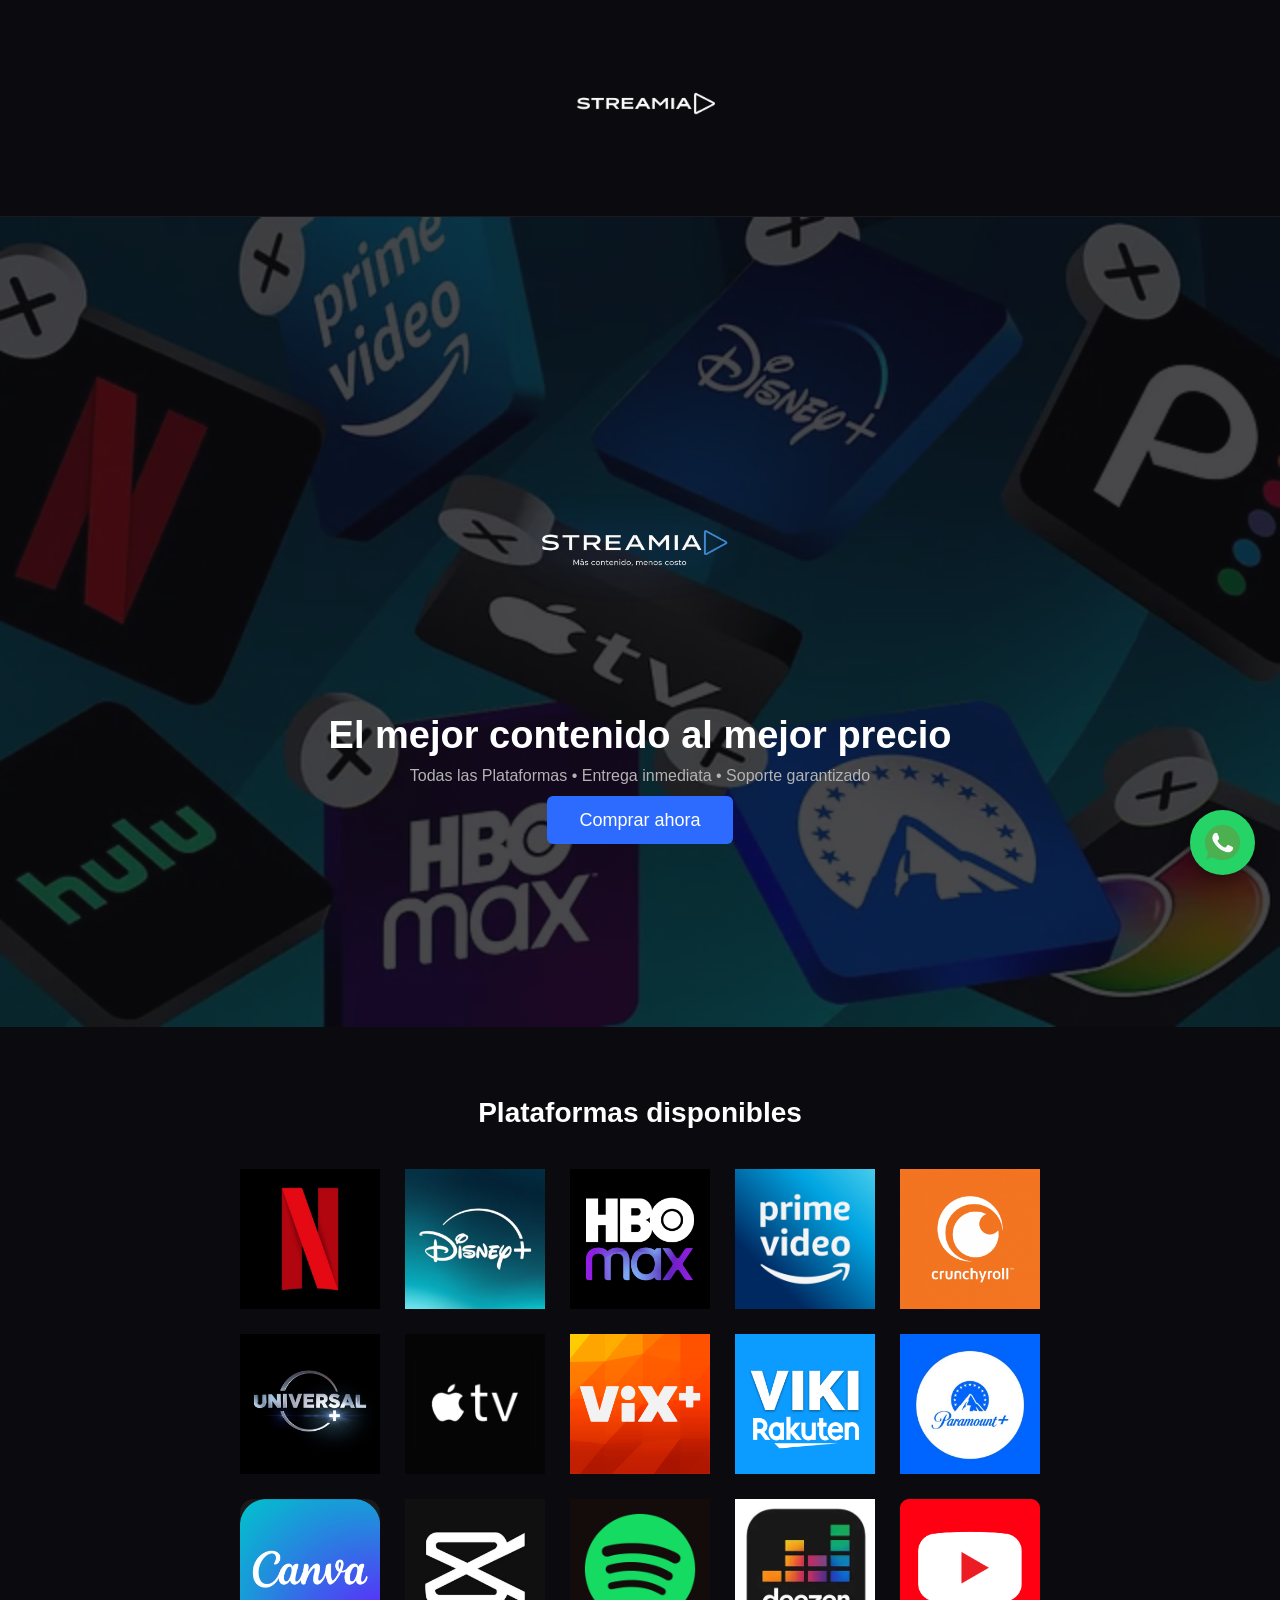
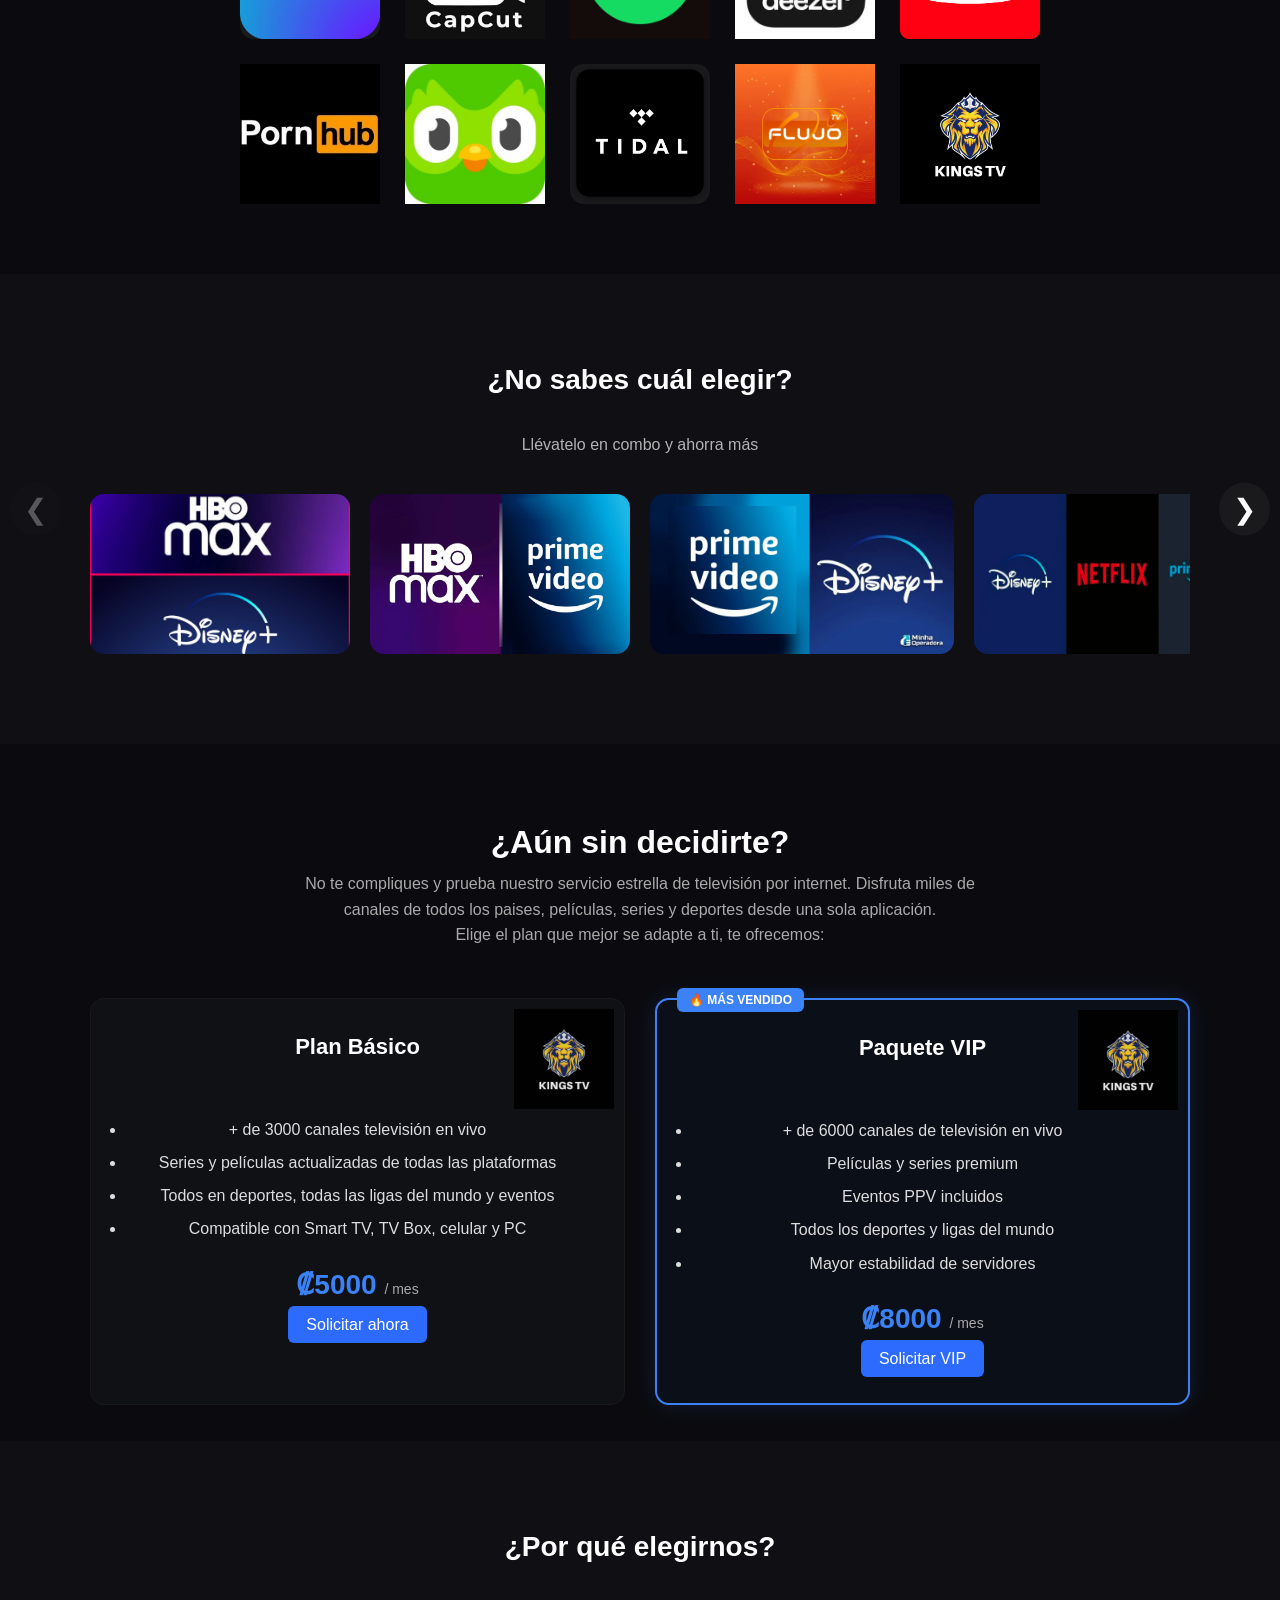
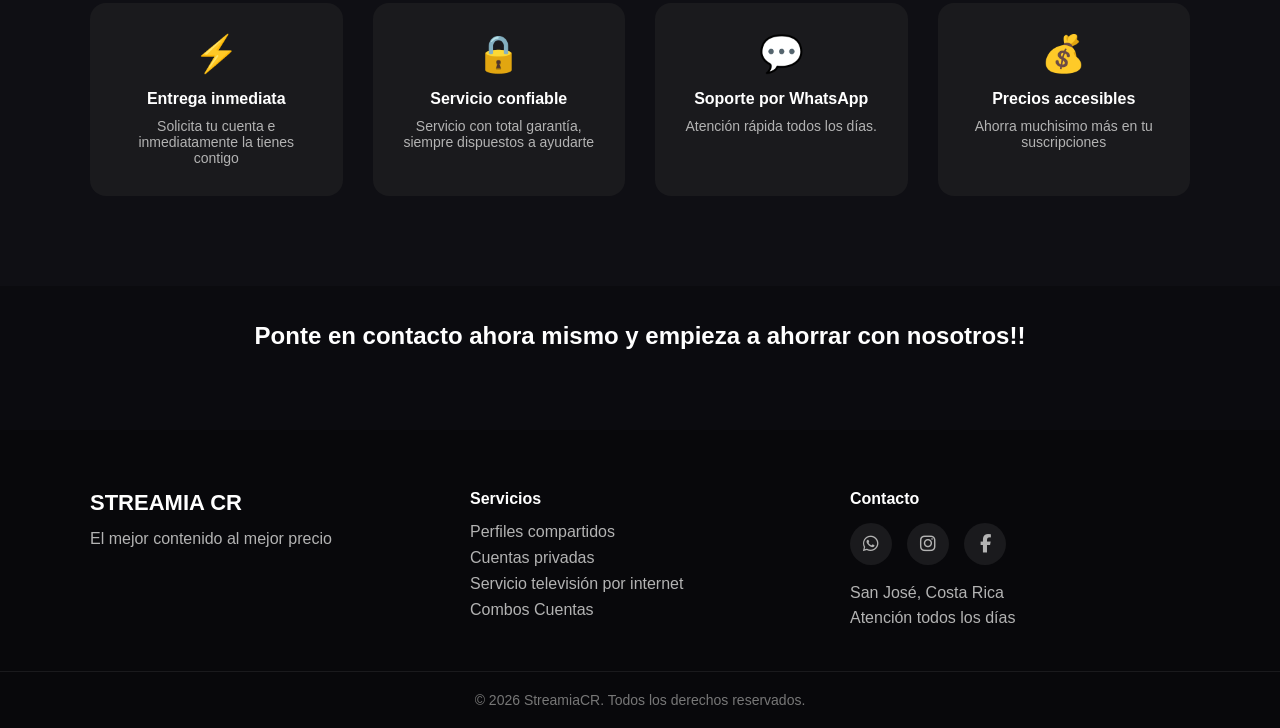
==== index.html @ 8b1e6e8c "Update index.html" ====
<!doctype html>
<html lang="es">
  <head>
    <meta charset="UTF-8" />
    <meta name="viewport" content="width=device-width, initial-scale=1.0" />
    <title>Streamiacr | Streaming Premium</title>
    
    <meta name="description" content="Compra cuentas de streaming y servicio IPTV en Costa Rica. Netflix, Disney+, HBO Max, Prime Video, Spotify y más al mejor precio. Acceso rápido por WhatsApp.">
      
    <meta name="keywords" content="cuentas de streaming, iptv costa rica, netflix, disney plus, hbo max, streaming barato costa rica">
      
    <meta name="author" content="Streamia">
      
    <meta name="robots" content="index, follow">
    
    <link rel="canonical" href="https://streamiacr.com">
    
    <meta property="og:title" content="StreamiaCR | Entretenimiento al mejor precio">
    <meta property="og:description" content="Accede a todas tus plataformas favoritas al mejor precio.">
    <meta property="og:type" content="website">
    <meta property="og:url" content="https://streamiacr.com/">
    <meta property="og:image" content="https://stremiacr.com/img/Logo Streamia.png">
    
   
    
    
    <link rel="stylesheet" href="Estilos/style.css" />
    <link rel="icon" href="img/favistream.png" sizes="32x32" />
    <link rel="shortcut icon" href="img/favistream.png" />
    <link
      rel="stylesheet"
      href="https://cdnjs.cloudflare.com/ajax/libs/font-awesome/6.5.0/css/all.min.css"
    />
  </head>

  <!-- WhatsApp flotante -->
  <a
    href="https://wa.me/50670612541?text=Hola,%20quiero%20informaci%C3%B3n%20sobre%20precios%20y%20promociones%20de%20Streamia"
    class="whatsapp-float"
    target="_blank"
    aria-label="WhatsApp"
  >
    <img src="img/WhatsApp.png" alt="WhatsApp" />
  </a>

  <body>
    <!-- NAVBAR -->
    <header>
      <div class="container nav">
        <div class="logo">
          <img src="img/Logo_navbar5.png" alt="Streamia" />
        </div>
      </div>
    </header>

    <!-- HERO -->
    <section class="hero">
      <div class="hero-content">
        <img src="img/Logo Stremia.png" class="hero-logo" alt="Streamia" />

        <h2 class="hero-title">El mejor contenido al mejor precio</h2>
        <p class="hero-text">
          Todas las Plataformas • Entrega inmediata • Soporte garantizado
        </p>

        <a href="https://wa.me/50670612541" class="btn-primary" target="_blank">
          Comprar ahora
        </a>
      </div>
    </section>

    <!-- MÁS PLATAFORMAS -->
    <section class="container section reveal">
      <h3 class="section-title">Plataformas disponibles</h3>

      <div class="platform-grid-extended">
        <!-- Fila 1 -->
        <div class="platform-card"><img src="img/netflix1.jpg" alt="Netflix" /></div>
        <div class="platform-card"><img src="img/disney.jpg" alt="Disney Plus" /></div>
        <div class="platform-card"><img src="img/hbo1.png" alt="Hbo Max" /></div>
        <div class="platform-card"><img src="img/prime.png" alt="Prime Video" /></div>
        <div class="platform-card">
          <img src="img/crunchyroll.png" alt="Crunchyroll premium" />
        </div>

        <!-- Fila 2 -->
        <div class="platform-card"><img src="img/universal.jpg" alt="Universal +" /></div>
        <div class="platform-card"><img src="img/apple3.jpg" alt="Apple tv" /></div>
        <div class="platform-card"><img src="img/vix-plus-2.png" alt="Vix Plus" /></div>
        <div class="platform-card"><img src="img/viki.png" alt="Viki Rakuten" /></div>
        <div class="platform-card"><img src="img/paramount.jpg" alt="Paramount Plus" /></div>

        <!-- Fila 3 -->
        <div class="platform-card"><img src="img/canva.png" alt="Canva diseño" /></div>
        <div class="platform-card"><img src="img/Capcut.png" alt="Capcut" /></div>
        <div class="platform-card"><img src="img/spotify.png" alt="Spotify premium" /></div>
        <div class="platform-card"><img src="img/deezer.jpg" alt="Deezer Premium" /></div>
        <div class="platform-card"><img src="img/yutu.png" alt="Youtube Plus" /></div>

        <!-- Fila 4 -->
        <div class="platform-card"><img src="img/pornhub.jpg" alt="PornHub" /></div>
        <div class="platform-card"><img src="img/duo.jpg" alt="Duolingo" /></div>
        <div class="platform-card"><img src="img/tidal.png" alt="Tidal" /></div>
        <div class="platform-card"><img src="img/flujo.png" alt="Flujo Tv" /></div>
        <div class="platform-card"><img src="img/kings.jpeg" alt="Iptv Costa Rica" /></div>
      </div>
    </section>

    <!-- CARRUSEL DE COMBOS -->
    <section class="combos-carousel-section reveal">
      <div class="container">
        <h3 class="section-title">¿No sabes cuál elegir?</h3>
        <p class="combos-subtitle">Llévatelo en combo y ahorra más</p>

        <div class="carousel-container">
          <button class="carousel-btn prev">&#10094;</button>

          <div class="carousel-track">
            <a href="#" class="combo-slide">
              <img src="img/combo1.jpg" alt="Hbo Max y Disney Plus" />
            </a>

            <a href="#" class="combo-slide">
              <img src="img/combo2.jpg" alt="Hbo Max y Prime Video" />
            </a>

            <a href="#" class="combo-slide">
              <img src="img/combo3.png" alt="Prime Video y Disney Plus" />
            </a>

            <a href="#" class="combo-slide">
              <img src="img/combo4.png" alt="Disney PLus, Netflix y Prime Video" />
            </a>

            <a href="#" class="combo-slide">
              <img src="img/combo5.jpg" alt="Disney Plus, Hbo Max y Netflix" />
            </a>

            <a href="#" class="combo-slide">
              <img src="img/combo6.jpg" alt="Netflix, Hbo Max, Disney Plus y Prime Video" />
            </a>

            <a href="#" class="combo-slide">
              <img src="img/combo7.png" alt="Hbo Max y Crunchyroll" />
            </a>

            <a href="#" class="combo-slide">
              <img src="img/combo8.png" alt="Hbo Max y Paramount Plus" />
            </a>

            <a href="#" class="combo-slide">
              <img src="img/combo9.png" alt="Netflix, Hbo Max y Paramount Plus" />
            </a>

            <a href="#" class="combo-slide">
              <img src="img/combo10.png" alt="Paramount PLus y Netflix" />
            </a>
          </div>

          <button class="carousel-btn next">&#10095;</button>
        </div>
      </div>
    </section>

    <!-- SECCION IPTV -->

    <section class="iptv-section container reveal">
      <div class="iptv-header">
        <h3>¿Aún sin decidirte?</h3>

        <p>
          No te compliques y prueba nuestro servicio estrella de televisión por
          internet. Disfruta miles de canales de todos los paises, películas,
          series y deportes desde una sola aplicación. <br />
          Elige el plan que mejor se adapte a ti, te ofrecemos:
        </p>
      </div>

      <div class="iptv-plans">
        <!-- PLAN NORMAL -->

        <div class="plan-card">
          <img src="img/kings.jpeg" class="plan-logo" />

          <h4>Plan Básico</h4>
          <br /><br />

          <ul>
            <li>+ de 3000 canales televisión en vivo</li>
            <li>Series y películas actualizadas de todas las plataformas</li>
            <li>Todos en deportes, todas las ligas del mundo y eventos</li>
            <li>Compatible con Smart TV, TV Box, celular y PC</li>
          </ul>

          <p class="plan-price">₡5000 <span>/ mes</span></p>

          <a
            href="https://wa.me/50670612541?text=Hola,%20deseo%20saber%20mas%20informacion%20del%20paquete%20Basico%20que%20ofreces%20en%20Streamiacr.com"
            class="btn"
            target="_blank"
          >
            Solicitar ahora
          </a>
        </div>

        <!-- PLAN VIP -->

        <div class="plan-card vip">
          <span class="vip-badge">🔥 MÁS VENDIDO</span>

          <img src="img/kings.jpeg" class="plan-logo" />

          <h4>Paquete VIP</h4>
          <br><br>
          <ul>
            <li>+ de 6000 canales de televisión en vivo</li>
            <li>Películas y series premium</li>
            <li>Eventos PPV incluidos</li>
            <li>Todos los deportes y ligas del mundo</li>
            <li>Mayor estabilidad de servidores</li>
          </ul>

          <p class="plan-price">₡8000 <span>/ mes</span></p>

          <a
            href="https://wa.me/50670612541?text=Hola,%20deseo%20saber%20mas%20informacion%20del%20paquete%20VIP%20que%20ofreces%20en%20Streamiacr.com"
            class="btn"
            target="_blank"
          >
            Solicitar VIP
          </a>
        </div>
      </div>
    </section>

    <br /><br />

    <!-- FIN SECCION IPTV-->

    <!-- BENEFICIOS -->
    <section class="benefits-section reveal">
      <div class="container">
        <h3 class="section-title">¿Por qué elegirnos?</h3>

        <div class="benefits-grid">
          <div class="benefit-card">
            <div class="benefit-icon">⚡</div>
            <h4>Entrega inmediata</h4>
            <p>Solicita tu cuenta e inmediatamente la tienes contigo</p>
          </div>

          <div class="benefit-card">
            <div class="benefit-icon">🔒</div>
            <h4>Servicio confiable</h4>
            <p>Servicio con total garantía, siempre dispuestos a ayudarte</p>
          </div>

          <div class="benefit-card">
            <div class="benefit-icon">💬</div>
            <h4>Soporte por WhatsApp</h4>
            <p>Atención rápida todos los días.</p>
          </div>

          <div class="benefit-card">
            <div class="benefit-icon">💰</div>
            <h4>Precios accesibles</h4>
            <p>Ahorra muchisimo más en tu suscripciones</p>
          </div>
        </div>
      </div>
    </section>
    <br />
    <br />
    <h2 align="center">
      Ponte en contacto ahora mismo y empieza a ahorrar con nosotros!!
    </h2>

    <!-- FOOTER -->
    <footer class="footer">
      <div class="container footer-content">
        <!-- Marca -->
        <div class="footer-column">
          <h3 class="footer-logo">STREAMIA CR</h3>
          <p class="footer-text">El mejor contenido al mejor precio</p>
        </div>

        <!-- Servicios -->
        <div class="footer-column">
          <h4>Servicios</h4>
          <ul>
            <li>Perfiles compartidos</li>
            <li>Cuentas privadas</li>
            <li>Servicio televisión por internet</li>
            <li>Combos Cuentas</li>
          </ul>
        </div>

        <!-- Contacto -->
        <div class="footer-column">
          <h4>Contacto</h4>

          <div class="social-links">
            <a
              href="https://wa.me/50670612541"
              target="_blank"
              class="social-btn whatsapp"
            >
              <i class="fab fa-whatsapp"></i>
            </a>

            <a
              href="https://instagram.com/osit0_09"
              target="_blank"
              class="social-btn instagram"
            >
              <i class="fab fa-instagram"></i>
            </a>

            <a
              href="https://facebook.com/osito09je"
              target="_blank"
              class="social-btn facebook"
            >
              <i class="fab fa-facebook-f"></i>
            </a>
          </div>

          <p class="footer-text" style="margin-top: 15px">
            San José, Costa Rica<br />
            Atención todos los días
          </p>
        </div>
      </div>

      <div class="footer-bottom">
        © 2026 StreamiaCR. Todos los derechos reservados.
      </div>
    </footer>

    <script src="Script/script.js"></script>
  </body>
</html>
---- Estilos/style.css ----
* {
    margin: 0;
    padding: 0;
    box-sizing: border-box;
    font-family: Arial, Helvetica, sans-serif;
}

body {
    background: #0B0B0F;
    color: #ffffff;
}

/* GENERAL */
.container {
    width: 90%;
    max-width: 1100px;
    margin: auto;
}

.section {
    padding: 70px 0;
}

.section-title {
    text-align: center;
    margin-bottom: 40px;
    font-size: 28px;
}

/* NAVBAR */
header {
    border-bottom: 1px solid #1A1A1D;
}

.nav {
    display: flex;
    justify-content: center;
    align-items: center;
    padding: 8px 0;
}

/* Logo Navbar */
.logo {
    width: 100%;
    display: flex;
    justify-content: center;
}


.logo img {
    width: 85%;
    max-width: 300px;
    height: auto;
}

@media (max-width: 768px) {
    .logo img {
        width: 90%;
        max-width: none;
    }
}

@media (max-width: 1024px) {
    .nav {
        padding: 6px 0;
    }
}

/* BOTONES */
.btn {
    background: #2D6BFF;
    color: white;
    padding: 10px 18px;
    border-radius: 6px;
    text-decoration: none;
    transition: 0.3s;
}

.btn:hover {
    box-shadow: 0 0 12px #2D6BFF;
}

.btn-primary {
    background: #2D6BFF;
    padding: 14px 32px;
    border-radius: 6px;
    color: white;
    text-decoration: none;
    font-size: 18px;
    transition: 0.3s;
}

.btn-primary:hover {
    box-shadow: 0 0 20px #2D6BFF;
}

.hero {
    height: 90vh;
    display: flex;
    justify-content: center;
    align-items: center;
    text-align: center;
    position: relative;

    /* Imagen de fondo */
    background: url("../img/hero.png") center/cover no-repeat;
}

/* Capa oscura encima para estilo premium */
.hero::before {
    content: "";
    position: absolute;
    inset: 0;
    background: rgba(11, 11, 15, 0.75);
}

/* Para que el contenido quede encima */
.hero-content {
    position: relative;
    z-index: 1;
    animation: fadeUp 1.2s ease;
}

.hero-logo {
    width: 420px;
    max-width: 85%;
    height: auto;
    margin-bottom: 20px;
    display: block;
    margin-left: auto;
    margin-right: auto;

    /* glow elegante */
    filter: drop-shadow(0 0 20px rgba(45, 107, 255, 0.45));
}

/* TEXTOS HERO */
.hero-title {
    font-size: 38px;
    margin-bottom: 10px;
}

.hero-text {
    color: #B3B3B3;
    margin-bottom: 25px;
}

/* GRID */
.grid {
    display: grid;
    grid-template-columns: repeat(auto-fit, minmax(160px, 1fr));
    gap: 20px;
}

/* CARDS */
.card {
    background: #1A1A1D;
    padding: 30px;
    text-align: center;
    border-radius: 10px;
    transition: 0.3s;
}

.card:hover {
    transform: translateY(-6px);
    box-shadow: 0 10px 30px rgba(45, 107, 255, 0.3);
}

/* Plataforma grid */
.platform-grid {
    display: grid;
    grid-template-columns: repeat(auto-fit, minmax(140px, 1fr));
    gap: 25px;
}

/* Tarjetas */
.platform-card {
    background: #1A1A1D;
    width: 140px;
    height: 140px;
    /* mismo valor = cuadrado */
    border-radius: 14px;

    display: flex;
    justify-content: center;
    align-items: center;

    transition: 0.3s;
}

/* Tamaño del logo */
.platform-card img {
    width: 100%;
    height: 100%;
    object-fit: contain;
    /* mantiene proporción sin deformar */
    padding: px;
    /* espacio interno para que no toque los bordes */
}

/* Hover premium */
.platform-card:hover {
    transform: translateY(-6px) scale(1.05);
    box-shadow: 0 15px 40px rgba(45, 107, 255, 0.25);
    border: 1px solid rgba(45, 107, 255, 0.4);
}

/* ============================= */
/* Grid extendido (3 filas x 5) */
/* ============================= */

/* Grid extendido centrado */
.platform-grid-extended {
    display: grid;
    grid-template-columns: repeat(5, 140px);
    /* tamaño fijo */
    gap: 25px;
    justify-content: center;
    /* centra las columnas */
    margin: auto;
}

/* Responsive tablets */
@media (max-width: 900px) {
    .platform-grid-extended {
        grid-template-columns: repeat(3, 1fr);
    }
}

/* Responsive móviles */
@media (max-width: 500px) {
    .platform-grid-extended {
        grid-template-columns: repeat(2, 1fr);
    }
}

@media (max-width: 768px) {
    .platforms-grid {
        grid-template-columns: repeat(2, 1fr);
        gap: 15px;
    }
}

/* PLANES */
.plan-card {
    background: #1A1A1D;
    padding: 35px;
    text-align: center;
    border-radius: 10px;
    transition: 0.3s;
}

.plan-card:hover {
    transform: translateY(-6px);
    box-shadow: 0 10px 30px rgba(45, 107, 255, 0.3);
}

.highlight {
    border: 2px solid #2D6BFF;
}

/* BENEFICIOS */
.benefits {
    list-style: none;
    text-align: center;
    line-height: 2;
    color: #B3B3B3;
}

/* ============================= */
/* FOOTER */
/* ============================= */

.footer {
    background: #08080B;
    padding-top: 60px;
    margin-top: 80px;
}

.footer-content {
    display: grid;
    grid-template-columns: repeat(3, 1fr);
    gap: 40px;
    padding-bottom: 40px;
}

/* Columnas */
.footer-column h4 {
    margin-bottom: 15px;
}

.footer-column ul {
    list-style: none;
    padding: 0;
}

.footer-column ul li {
    margin-bottom: 8px;
    color: #B3B3B3;
}

/* Links */
.footer-column a {
    color: #B3B3B3;
    text-decoration: none;
    transition: 0.3s;
}

.footer-column a:hover {
    color: #2D6BFF;
}

/* Logo */
.footer-logo {
    font-size: 22px;
    margin-bottom: 10px;
}

.footer-text {
    color: #B3B3B3;
    line-height: 1.6;
}

/* Parte inferior */
.footer-bottom {
    border-top: 1px solid #1A1A1D;
    text-align: center;
    padding: 20px 0;
    color: #777;
    font-size: 14px;
}

/* Responsive */
@media (max-width: 768px) {
    .footer-content {
        grid-template-columns: 1fr;
        text-align: center;
    }
}

@media (max-width: 768px) {

    .footer-content {
        grid-template-columns: 1fr;
        text-align: center;
    }

    .social-links {
        justify-content: center;
    }

}

/* ============================= */
/* Redes sociales footer */
/* ============================= */

.social-links {
    display: flex;
    gap: 15px;
    margin-top: 10px;
}

.social-btn {
    width: 42px;
    height: 42px;
    background: #1A1A1D;
    border-radius: 50%;
    display: flex;
    align-items: center;
    justify-content: center;
    color: #ffffff;
    font-size: 18px;
    transition: 0.3s;
    text-decoration: none;
}

/* Hover colores oficiales */
.social-btn.whatsapp:hover {
    background: #25D366;
}

.social-btn.instagram:hover {
    background: #E1306C;
}

.social-btn.facebook:hover {
    background: #1877F2;
}

/* Efecto premium */
.social-btn:hover {
    transform: translateY(-4px);
    box-shadow: 0 10px 25px rgba(0, 0, 0, 0.4);
}

/* ANIMACIÓN HERO */
@keyframes fadeUp {
    from {
        opacity: 0;
        transform: translateY(40px);
    }

    to {
        opacity: 1;
        transform: translateY(0);
    }
}

/* ANIMACIÓN SCROLL */
.reveal {
    opacity: 0;
    transform: translateY(40px);
    transition: 0.8s ease;
}

.reveal.active {
    opacity: 1;
    transform: translateY(0);
}

/* RESPONSIVE */
img {
    max-width: 100%;
}

/* IPTV SECCCION */

.iptv-section{
margin-top:80px;
}

.iptv-header{
text-align:center;
max-width:700px;
margin:auto;
margin-bottom:50px;
}

.iptv-header h3{
font-size:32px;
margin-bottom:10px;
}

.iptv-header p{
color:#aaa;
line-height:1.6;
}

/* PLANES */

.iptv-plans{
display:grid;
grid-template-columns:repeat(2,1fr);
gap:30px;
}

/* TARJETAS */

.plan-card{
position:relative;
background:#0f1115;
padding:35px;
border-radius:14px;
border:1px solid #1A1A1D;
transition:all .35s ease;
}

/* HOVER */

.plan-card:hover{
transform:translateY(-8px);
box-shadow:0 10px 35px rgba(0,0,0,.4);
}

/* LOGO */

.plan-logo{
position:absolute;
top:10px;
right:10px;
width:100px;
opacity:.9;
}

/* TITULO */

.plan-card h4{
font-size:22px;
margin-bottom:20px;
}

/* LISTA */

.plan-card ul{
margin-bottom:25px;
line-height:1.7;
}

.plan-card li{
margin-bottom:6px;
color:#ddd;
}

/* PRECIO */

.plan-price{
font-size:28px;
font-weight:bold;
color:#3b82f6;
margin-bottom:15px;
}

.plan-price span{
font-size:14px;
color:#aaa;
font-weight:normal;
}

/* VIP */

.vip{
border:2px solid #3b82f6;
background:#0b0f18;
box-shadow:0 0 25px rgba(59,130,246,.15);
}

.vip:hover{
box-shadow:0 0 35px rgba(59,130,246,.35);
}

/* BADGE */

.vip-badge{
position:absolute;
top:-12px;
left:20px;
background:#3b82f6;
padding:5px 12px;
border-radius:6px;
font-size:12px;
font-weight:600;
}

/* RESPONSIVE */

@media (max-width:900px){

.iptv-plans{
grid-template-columns:1fr;
}

.plan-card{
text-align:left;
}

}
/* FIN IPTV*/

/* Flecha desactivada */
.carousel-btn.disabled {
    opacity: 0.3;
    cursor: default;
    pointer-events: none;
}

/* ============================= */
/* CARRUSEL COMBOS - FIX */
/* ============================= */

.combos-carousel-section {
    padding: 90px 0;
    background: #0F0F14;
    text-align: center;
}

.combos-subtitle {
    color: #B3B3B3;
    margin-bottom: 40px;
}

/* Contenedor del carrusel */
.carousel-container {
    overflow-x: auto;
    scroll-behavior: smooth;
    -webkit-overflow-scrolling: touch;
}

/* Track */
.carousel-track {
    display: flex;
    gap: 20px;
    width: max-content;
}

/* Ocultar barra de scroll */
.carousel-container::-webkit-scrollbar {
    display: none;
}

@media (max-width: 768px) {
    .carousel-btn {
        display: none;
    }
}

/* Slides */
.combo-slide {
    min-width: 260px;
    height: 160px;
    /* IMPORTANTE: altura fija */
    border-radius: 14px;
    overflow: hidden;
    flex-shrink: 0;
    /* evita que se encojan */
}

/* Imagen */
.combo-slide img {
    width: 100%;
    height: 100%;
    object-fit: cover;
    /* ajusta sin deformar */
    display: block;
}

/* Hover */
.combo-slide:hover {
    transform: scale(1.05);
    box-shadow: 0 15px 40px rgba(45, 107, 255, 0.25);
}

/* Botones */
.carousel-btn {
    position: absolute;
    top: 50%;
    transform: translateY(-50%);
    background: #1A1A1D;
    border: none;
    color: white;
    font-size: 28px;
    padding: 10px 14px;
    cursor: pointer;
    border-radius: 50%;
    z-index: 10;
}

.carousel-btn.prev {
    left: 10px;
}

.carousel-btn.next {
    right: 10px;
}

/* WhatsApp flotante */
.whatsapp-float {
    position: fixed;
    bottom: 25px;
    right: 25px;
    width: 65px;
    height: 65px;
    background: #25D366;
    border-radius: 50%;
    display: flex;
    justify-content: center;
    align-items: center;
    z-index: 999;
    box-shadow: 0 5px 20px rgba(0, 0, 0, 0.4);
    transition: 0.3s ease;
    animation: pulseWhats 2.5s infinite;
}

.whatsapp-float img {
    width: 35px;
    height: 35px;
}

.whatsapp-float:hover {
    transform: scale(1.1);
    box-shadow: 0 0 20px rgba(37, 211, 102, 0.8);
}

/* Animación */
@keyframes pulseWhats {
    0% {
        transform: scale(1);
    }

    50% {
        transform: scale(1.08);
    }

    100% {
        transform: scale(1);
    }
}

/* WhatsApp responsive */
@media (max-width: 768px) {
    .whatsapp-float {
        width: 55px;
        height: 55px;
        right: 15px;
        bottom: 15px;
    }

    .whatsapp-float img {
        width: 26px;
        height: 26px;
    }
}

/* ============================= */
/* BENEFICIOS */
/* ============================= */

.benefits-section {
    padding: 90px 0;
    background: #0F0F14;
    text-align: center;
}

.benefits-grid {
    display: grid;
    grid-template-columns: repeat(4, 1fr);
    gap: 30px;
    margin-top: 40px;
}

/* Tarjeta */
.benefit-card {
    background: #1A1A1D;
    padding: 30px;
    border-radius: 16px;
    transition: 0.3s;
}

.benefit-card:hover {
    transform: translateY(-6px);
    box-shadow: 0 20px 50px rgba(45, 107, 255, 0.15);
}

/* Icono */
.benefit-icon {
    font-size: 36px;
    margin-bottom: 15px;
}

/* Texto */
.benefit-card h4 {
    margin-bottom: 10px;
}

.benefit-card p {
    color: #B3B3B3;
    font-size: 14px;
}

/* Responsive */
@media (max-width: 900px) {
    .benefits-grid {
        grid-template-columns: repeat(2, 1fr);
    }
}

@media (max-width: 500px) {
    .benefits-grid {
        grid-template-columns: 1fr;
    }
}

@media (max-width: 768px) {
    .hero {
        text-align: center;
        padding: 80px 20px;
    }

    .hero-buttons {
        flex-direction: column;
        gap: 12px;
    }

    .hero-buttons a {
        width: 100%;
    }
}
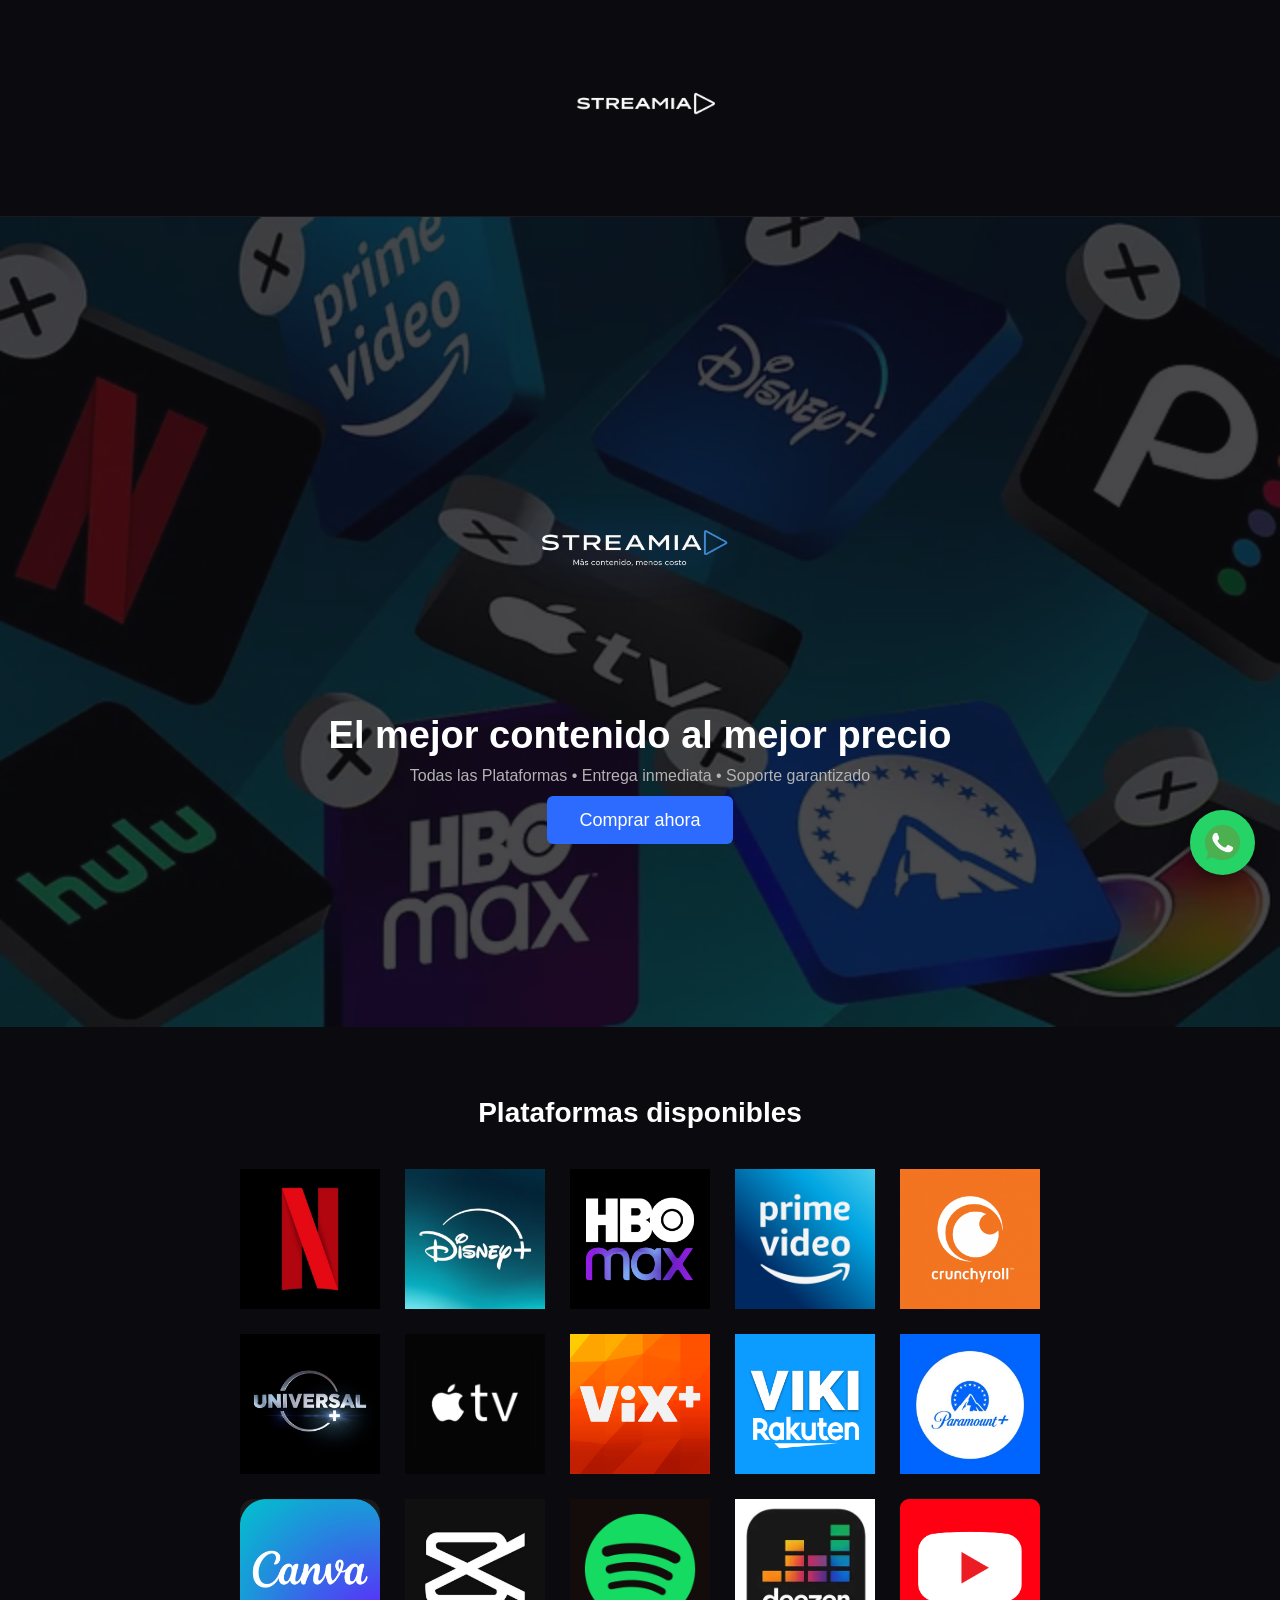
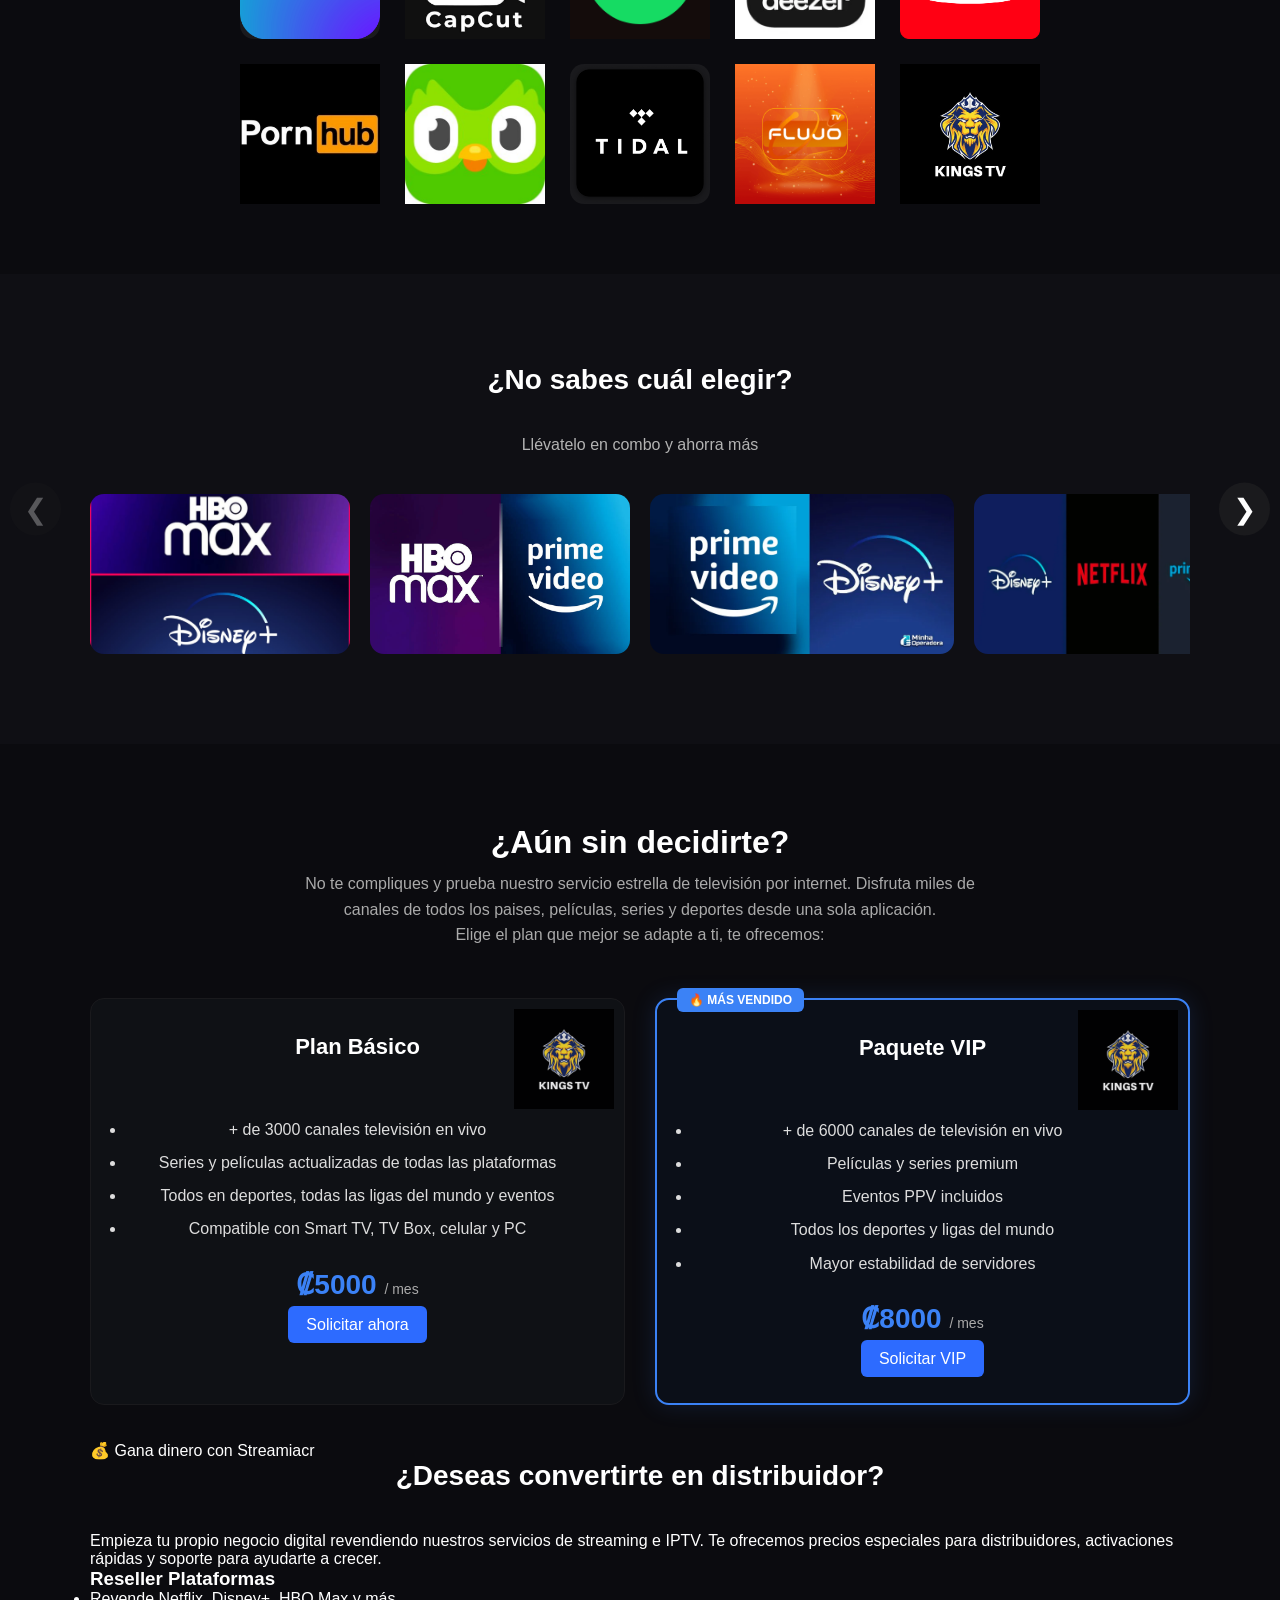
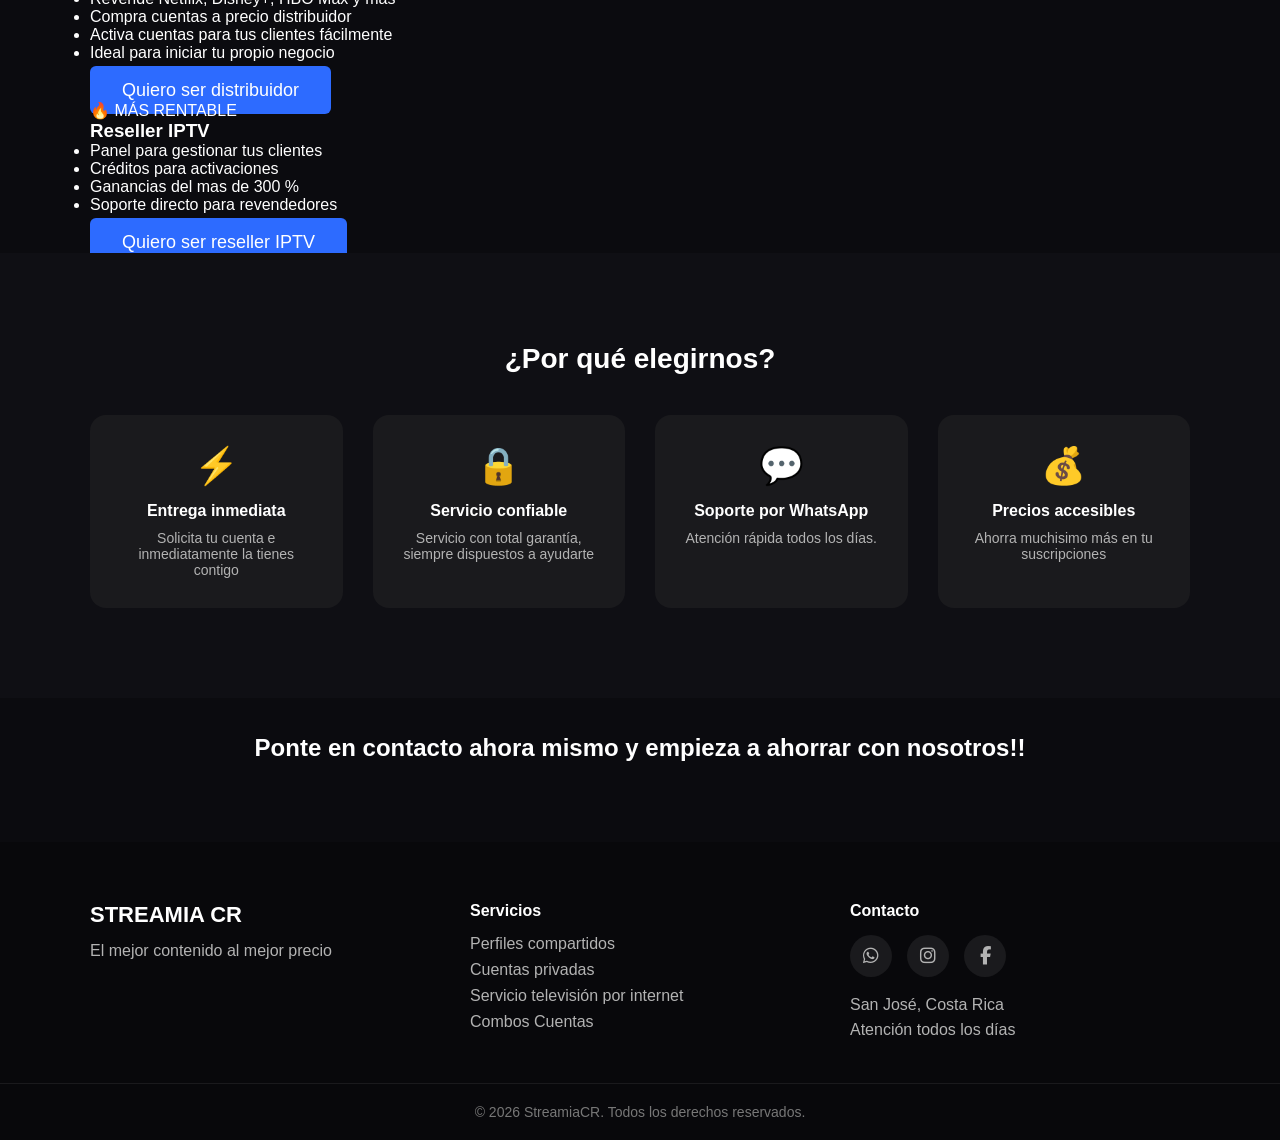
==== commit 6295f21c: "Update index.html" ====
--- a/index.html
+++ b/index.html
@@ -237,6 +237,71 @@
 
     <!-- FIN SECCION IPTV-->
 
+     <!-- Seccion revendedores-->
+
+     <section class="resellers-section">
+
+    <div class="container">
+
+        <span class="reseller-tag">💰 Gana dinero con Streamiacr</span>
+
+        <h2 class="section-title">¿Deseas convertirte en distribuidor?</h2>
+
+        <p class="reseller-subtitle">
+            Empieza tu propio negocio digital revendiendo nuestros servicios de streaming e IPTV.
+            Te ofrecemos precios especiales para distribuidores, activaciones rápidas y soporte para ayudarte a crecer.
+        </p>
+
+        <div class="resellers-grid">
+
+            <!-- CARD STREAMING -->
+            <div class="reseller-card">
+
+                <h3>Reseller Plataformas</h3>
+
+                <ul>
+                    <li>Revende Netflix, Disney+, HBO Max y más</li>
+                    <li>Compra cuentas a precio distribuidor</li>
+                    <li>Activa cuentas para tus clientes fácilmente</li>
+                    <li>Ideal para iniciar tu propio negocio</li>
+                </ul>
+
+                <br>
+                <a href="https://wa.me/50670612541?text=Hola,%20deseo%20informacion%20para%20convertirme%20en%20distribuidor%20de%20plataformas%20en%20Streamiacr.com"
+                   class="btn-primary" target="_blank">
+                    Quiero ser distribuidor
+                </a>
+
+            </div>
+
+            <!-- CARD IPTV -->
+            <div class="reseller-card reseller-featured">
+
+                <div class="reseller-badge">🔥 MÁS RENTABLE</div>
+
+                <h3>Reseller IPTV</h3>
+
+                <ul>
+                    <li>Panel para gestionar tus clientes</li>
+                    <li>Créditos para activaciones</li>
+                    <li>Ganancias del mas de 300 %</li>
+                    <li>Soporte directo para revendedores</li>
+                </ul>
+                <br>
+                <a href="https://wa.me/50670612541?text=Hola,%20deseo%20informacion%20para%20convertirme%20en%20reseller%20IPTV%20en%20Streamiacr.com"
+                   class="btn-primary" target="_blank">
+                    Quiero ser reseller IPTV
+                </a>
+
+            </div>
+
+        </div>
+
+    </div>
+
+</section>
+<!-- FIN SECCION Revendedores-->
+
     <!-- BENEFICIOS -->
     <section class="benefits-section reveal">
       <div class="container">
@@ -358,3 +423,4 @@
 
 
 
+
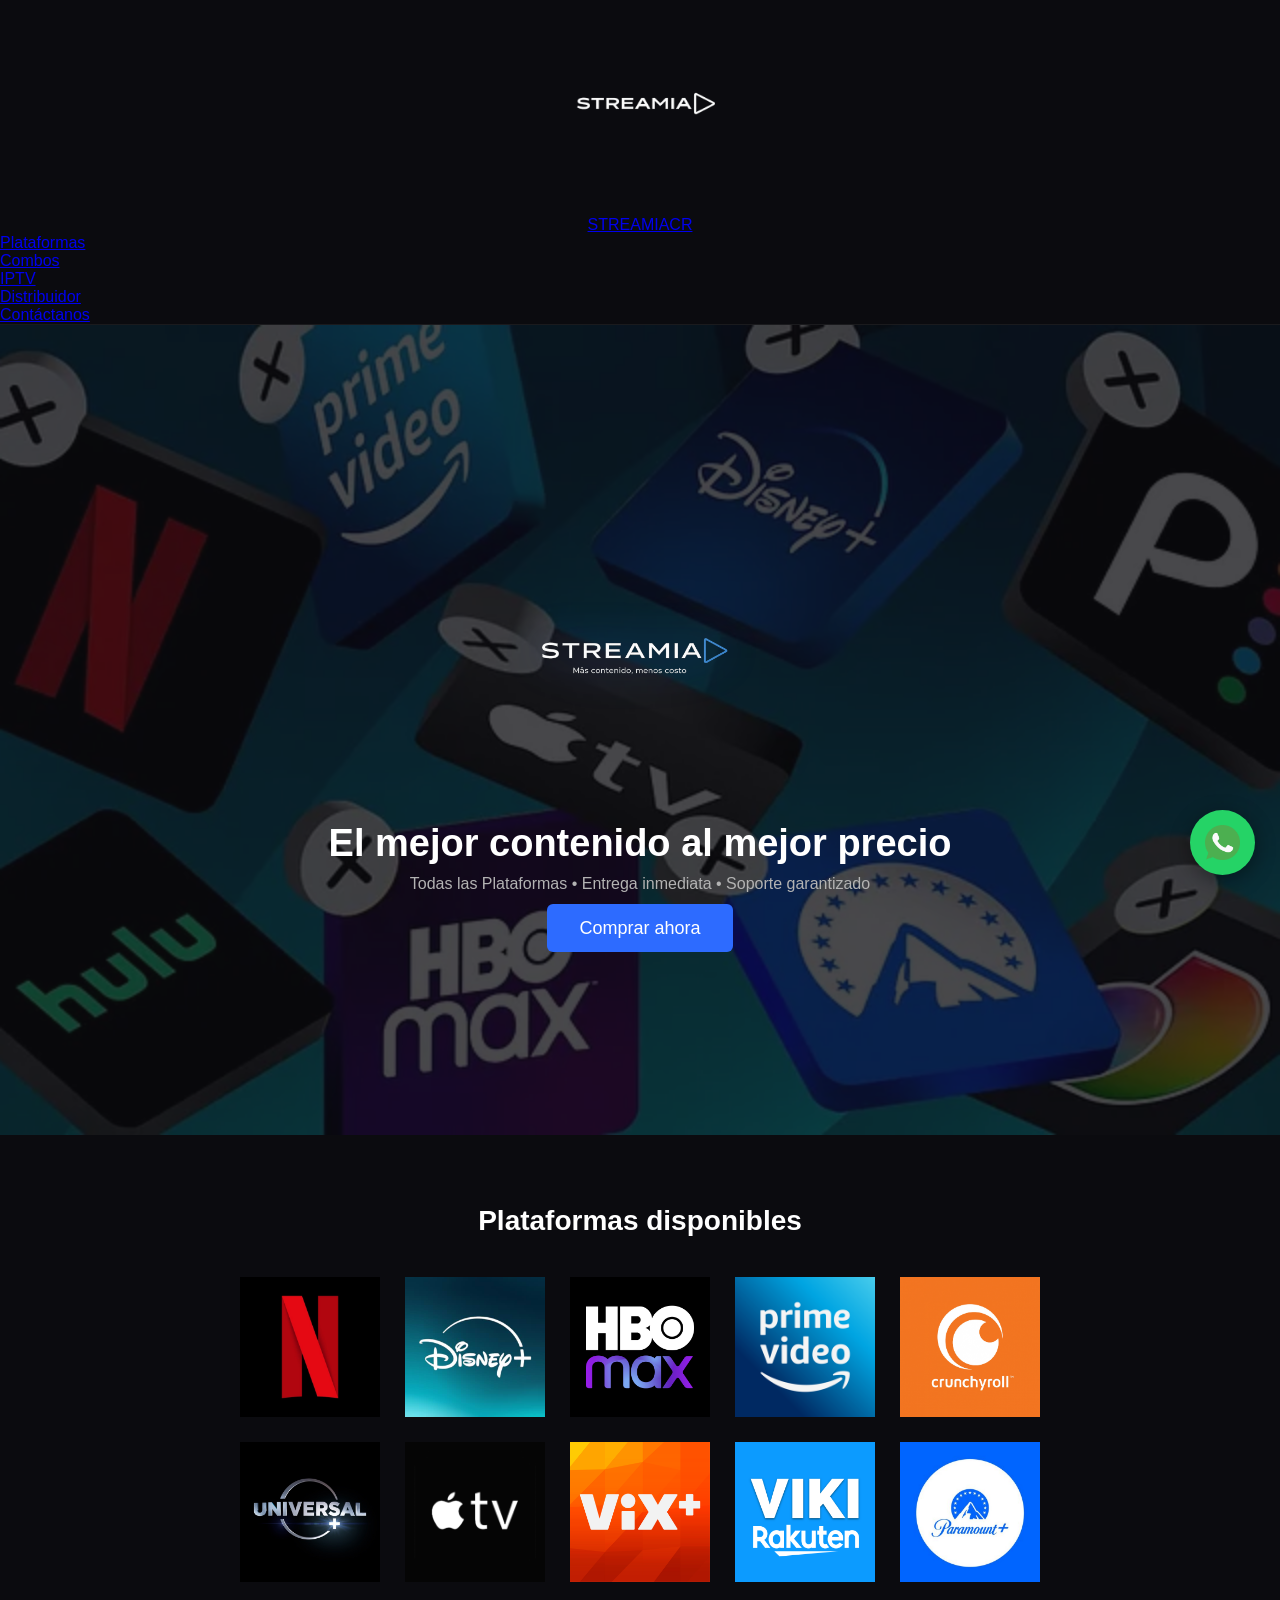
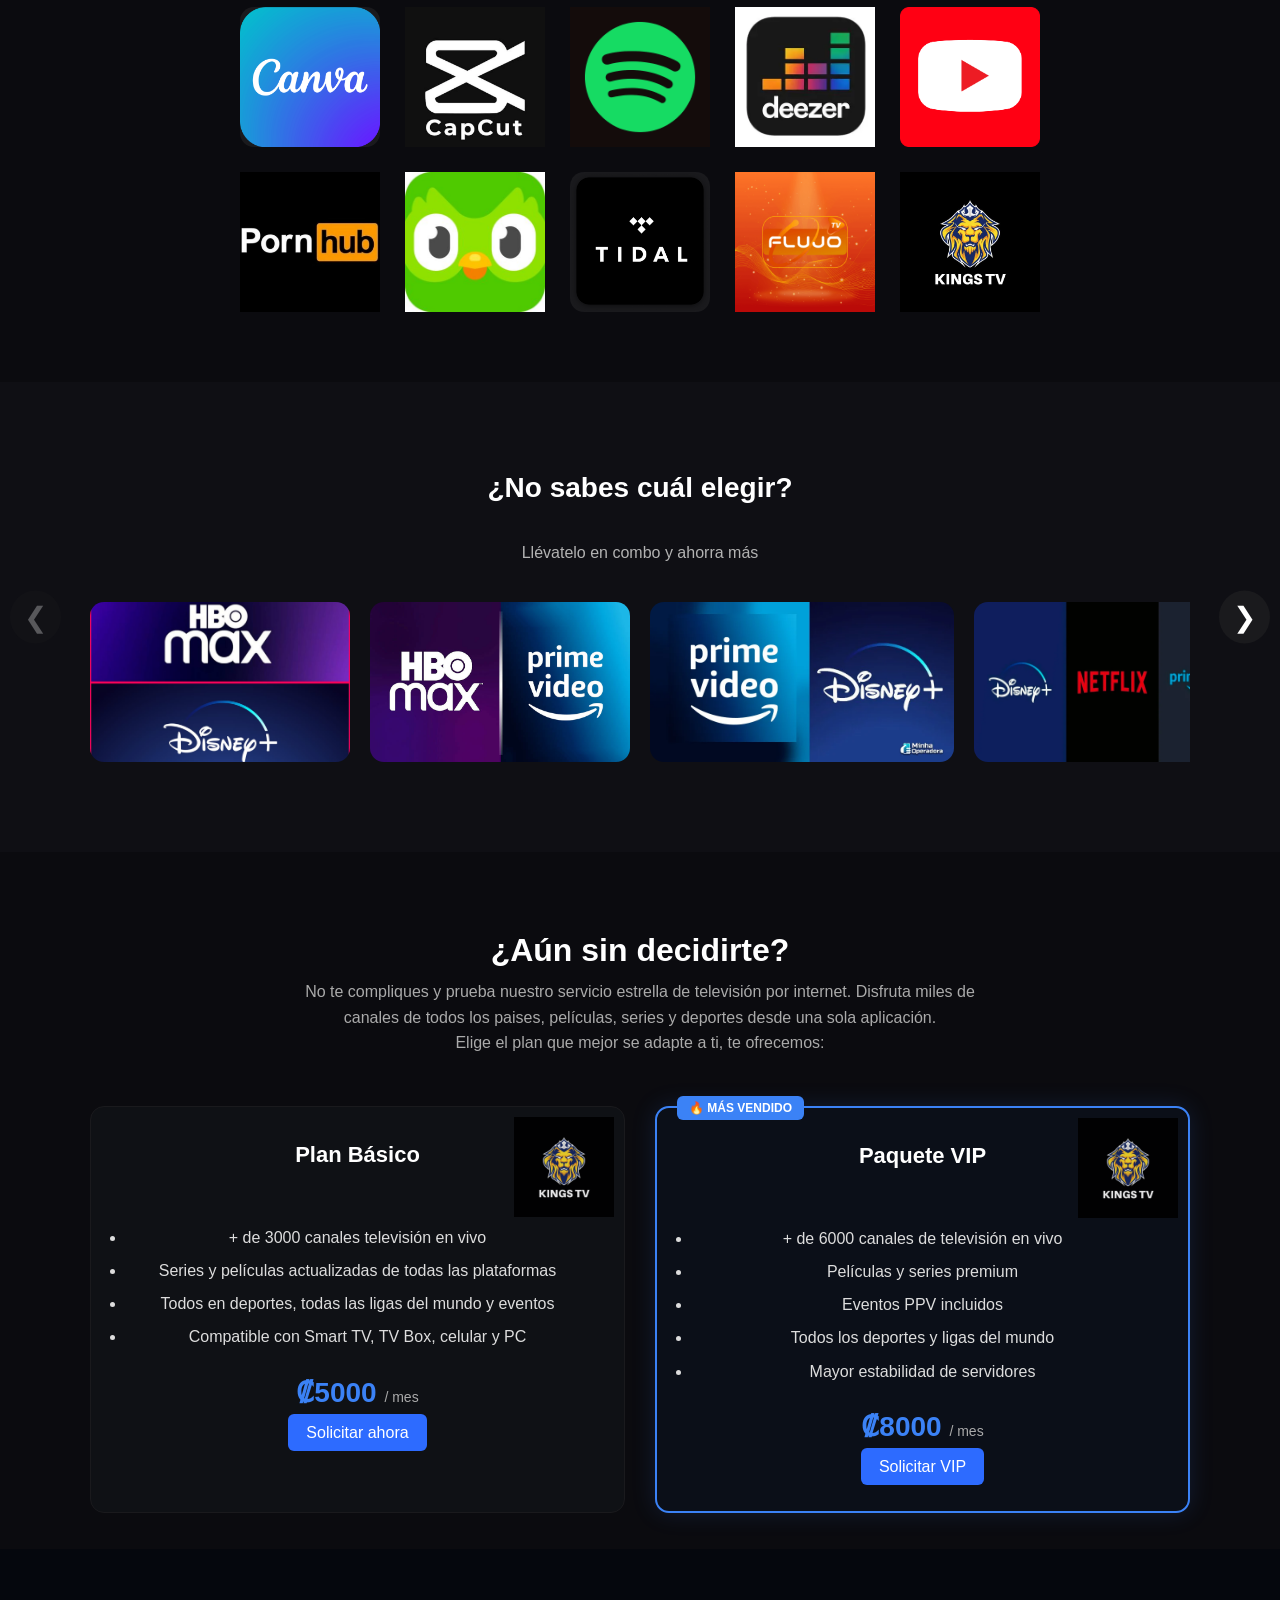
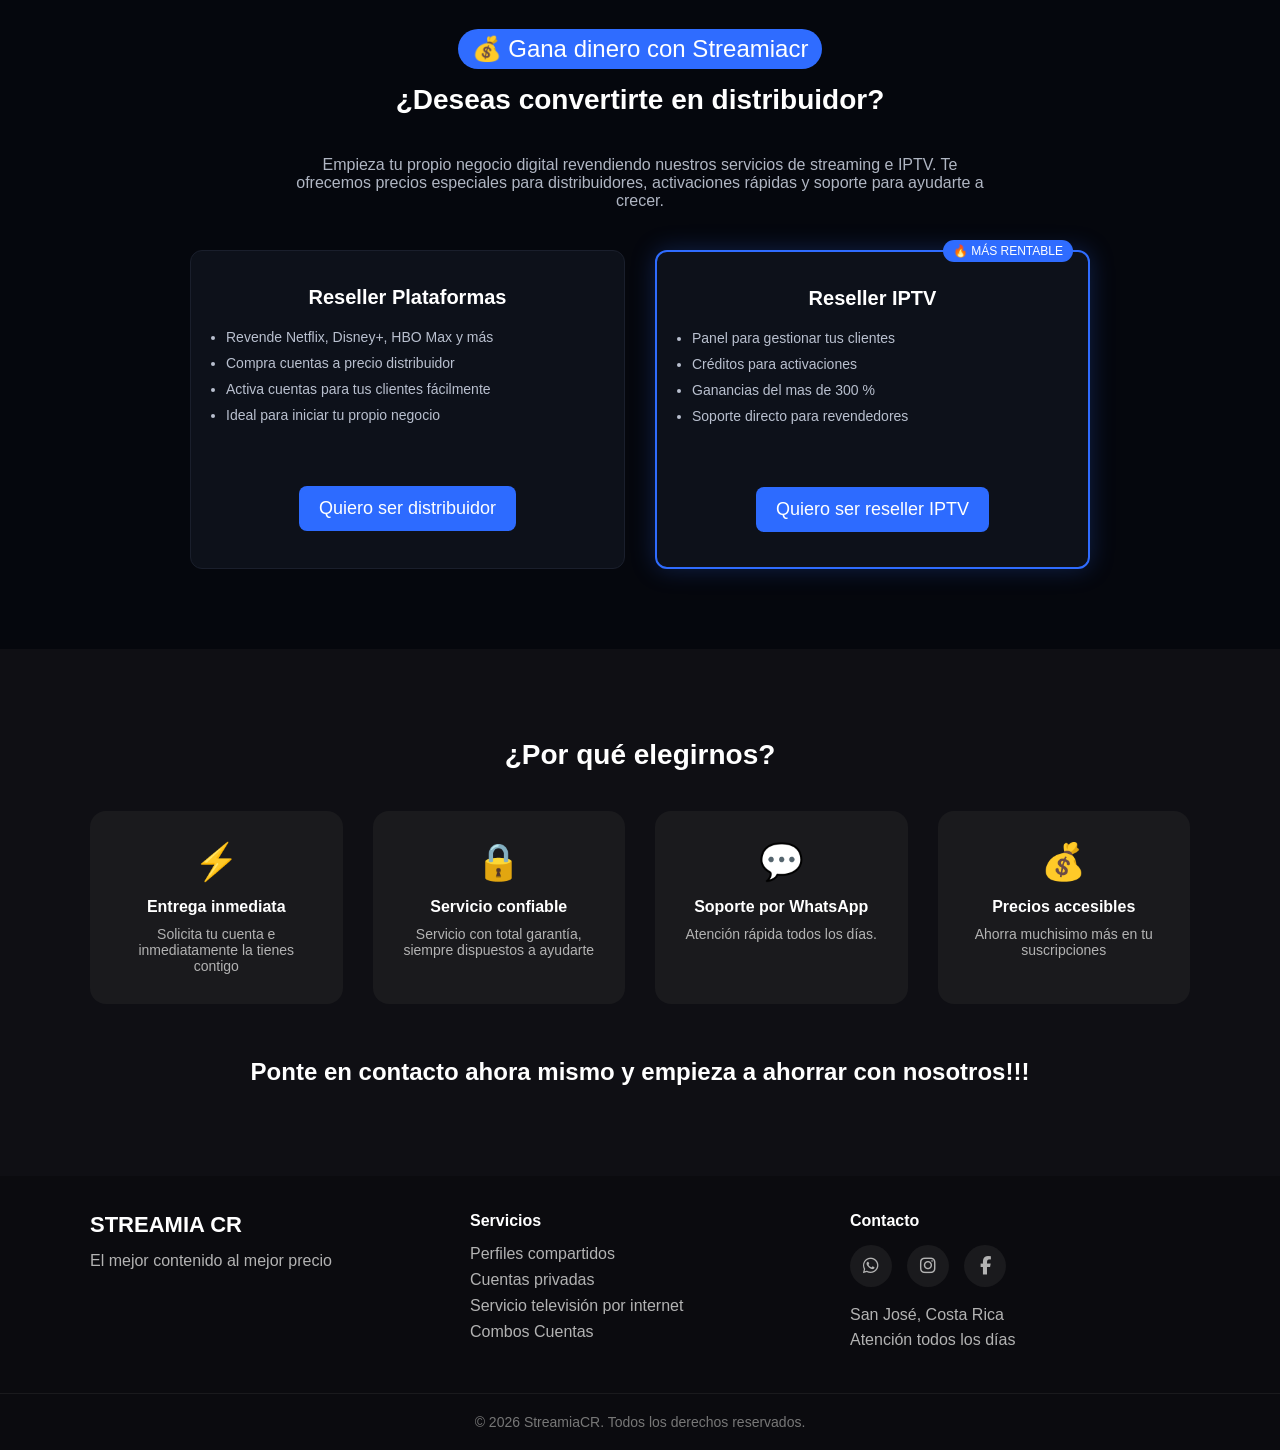
==== commit 6fd1414c: "Update index.html" ====
--- a/index.html
+++ b/index.html
@@ -51,6 +51,27 @@
           <img src="img/Logo_navbar5.png" alt="Streamia" />
         </div>
       </div>
+        <!-- Menu Navbar inicio-->
+      <nav class="navbar">
+        <div class="nav-container">
+          <a href="#" class="logo">STREAMIACR</a>
+
+          <ul class="nav-links">
+            <li><a href="#plataformas">Plataformas</a></li>
+            <li><a href="#combos">Combos</a></li>
+            <li><a href="#iptv">IPTV</a></li>
+            <li><a href="#resellers">Distribuidor</a></li>
+            <li><a href="#contacto">Contáctanos</a></li>
+          </ul>
+
+          <div class="menu-toggle">
+            <span></span>
+            <span></span>
+            <span></span>
+          </div>
+        </div>
+      </nav>
+      <!-- Menu Navbar fin-->
     </header>
 
     <!-- HERO -->
@@ -70,7 +91,7 @@
     </section>
 
     <!-- MÁS PLATAFORMAS -->
-    <section class="container section reveal">
+    <section id="plataformas" class="container section reveal">
       <h3 class="section-title">Plataformas disponibles</h3>
 
       <div class="platform-grid-extended">
@@ -107,7 +128,7 @@
     </section>
 
     <!-- CARRUSEL DE COMBOS -->
-    <section class="combos-carousel-section reveal">
+    <section id="combos" class="combos-carousel-section reveal">
       <div class="container">
         <h3 class="section-title">¿No sabes cuál elegir?</h3>
         <p class="combos-subtitle">Llévatelo en combo y ahorra más</p>
@@ -164,7 +185,7 @@
 
     <!-- SECCION IPTV -->
 
-    <section class="iptv-section container reveal">
+    <section id="iptv" class="iptv-section container reveal">
       <div class="iptv-header">
         <h3>¿Aún sin decidirte?</h3>
 
@@ -239,10 +260,8 @@
 
      <!-- Seccion revendedores-->
 
-     <section class="resellers-section">
-
-    <div class="container">
-
+     <section id="resellers" class="resellers-section">
+      <div class="container">
         <span class="reseller-tag">💰 Gana dinero con Streamiacr</span>
 
         <h2 class="section-title">¿Deseas convertirte en distribuidor?</h2>
@@ -333,15 +352,14 @@
           </div>
         </div>
       </div>
+      <br><br><br>
+      <h2>Ponte en contacto ahora mismo y empieza a ahorrar con nosotros!!!</h2>
     </section>
     <br />
     <br />
-    <h2 align="center">
-      Ponte en contacto ahora mismo y empieza a ahorrar con nosotros!!
-    </h2>
-
+    
     <!-- FOOTER -->
-    <footer class="footer">
+    <footer id="contacto">
       <div class="container footer-content">
         <!-- Marca -->
         <div class="footer-column">
@@ -424,3 +442,4 @@
 
 
 
+
--- a/Estilos/style.css
+++ b/Estilos/style.css
@@ -787,8 +787,120 @@
 }
 
 
-
-
-
-
-
+/* SECCION REVENDEDORES */
+
+.resellers-section{
+padding:80px 20px;
+background:#05070d;
+text-align:center;
+}
+
+.reseller-subtitle{
+max-width:700px;
+margin:10px auto 40px auto;
+color:#b0b6c3;
+font-size:16px;
+}
+
+.resellers-grid{
+display:grid;
+grid-template-columns:repeat(auto-fit,minmax(260px,1fr));
+gap:30px;
+max-width:900px;
+margin:auto;
+}
+
+.reseller-card{
+background:#0d111a;
+padding:35px;
+border-radius:12px;
+border:1px solid #1a1f2c;
+transition:0.3s;
+}
+
+.reseller-card:hover{
+transform:translateY(-5px);
+border-color:#2f6cff;
+}
+
+.reseller-card h3{
+margin-bottom:20px;
+font-size:20px;
+}
+
+.reseller-card ul{
+text-align:left;
+margin-bottom:25px;
+}
+
+.reseller-card li{
+margin-bottom:10px;
+color:#b9c0cf;
+font-size:14px;
+}
+
+.reseller-featured{
+border:2px solid #2f6cff;
+box-shadow:0 0 25px rgba(47,108,255,0.2);
+}
+
+/* TAG SUPERIOR */
+
+.reseller-tag{
+display:inline-block;
+background:#2f6cff;
+color:white;
+padding:6px 14px;
+border-radius:20px;
+font-size:24px;
+font-family: Arial, Helvetica, sans-serif;
+margin-bottom:15px;
+}
+
+/* BADGE IPTV */
+
+.reseller-badge{
+position:absolute;
+top:-12px;
+right:15px;
+background:#2f6cff;
+color:white;
+padding:4px 10px;
+border-radius:20px;
+font-size:12px;
+}
+
+/* AJUSTE PARA CARD DESTACADA */
+
+.reseller-featured{
+position:relative;
+border:2px solid #2f6cff;
+box-shadow:0 0 25px rgba(47,108,255,0.25);
+}
+
+.reseller-card a{
+display:inline-block;
+margin-top:20px;
+padding:12px 20px;
+border-radius:8px;
+text-align:center;
+white-space:normal;
+}
+
+@media (max-width:768px){
+
+.reseller-card a{
+width:100%;
+max-width:220px;
+margin-left:auto;
+margin-right:auto;
+display:block;
+}
+
+}
+
+
+
+
+
+
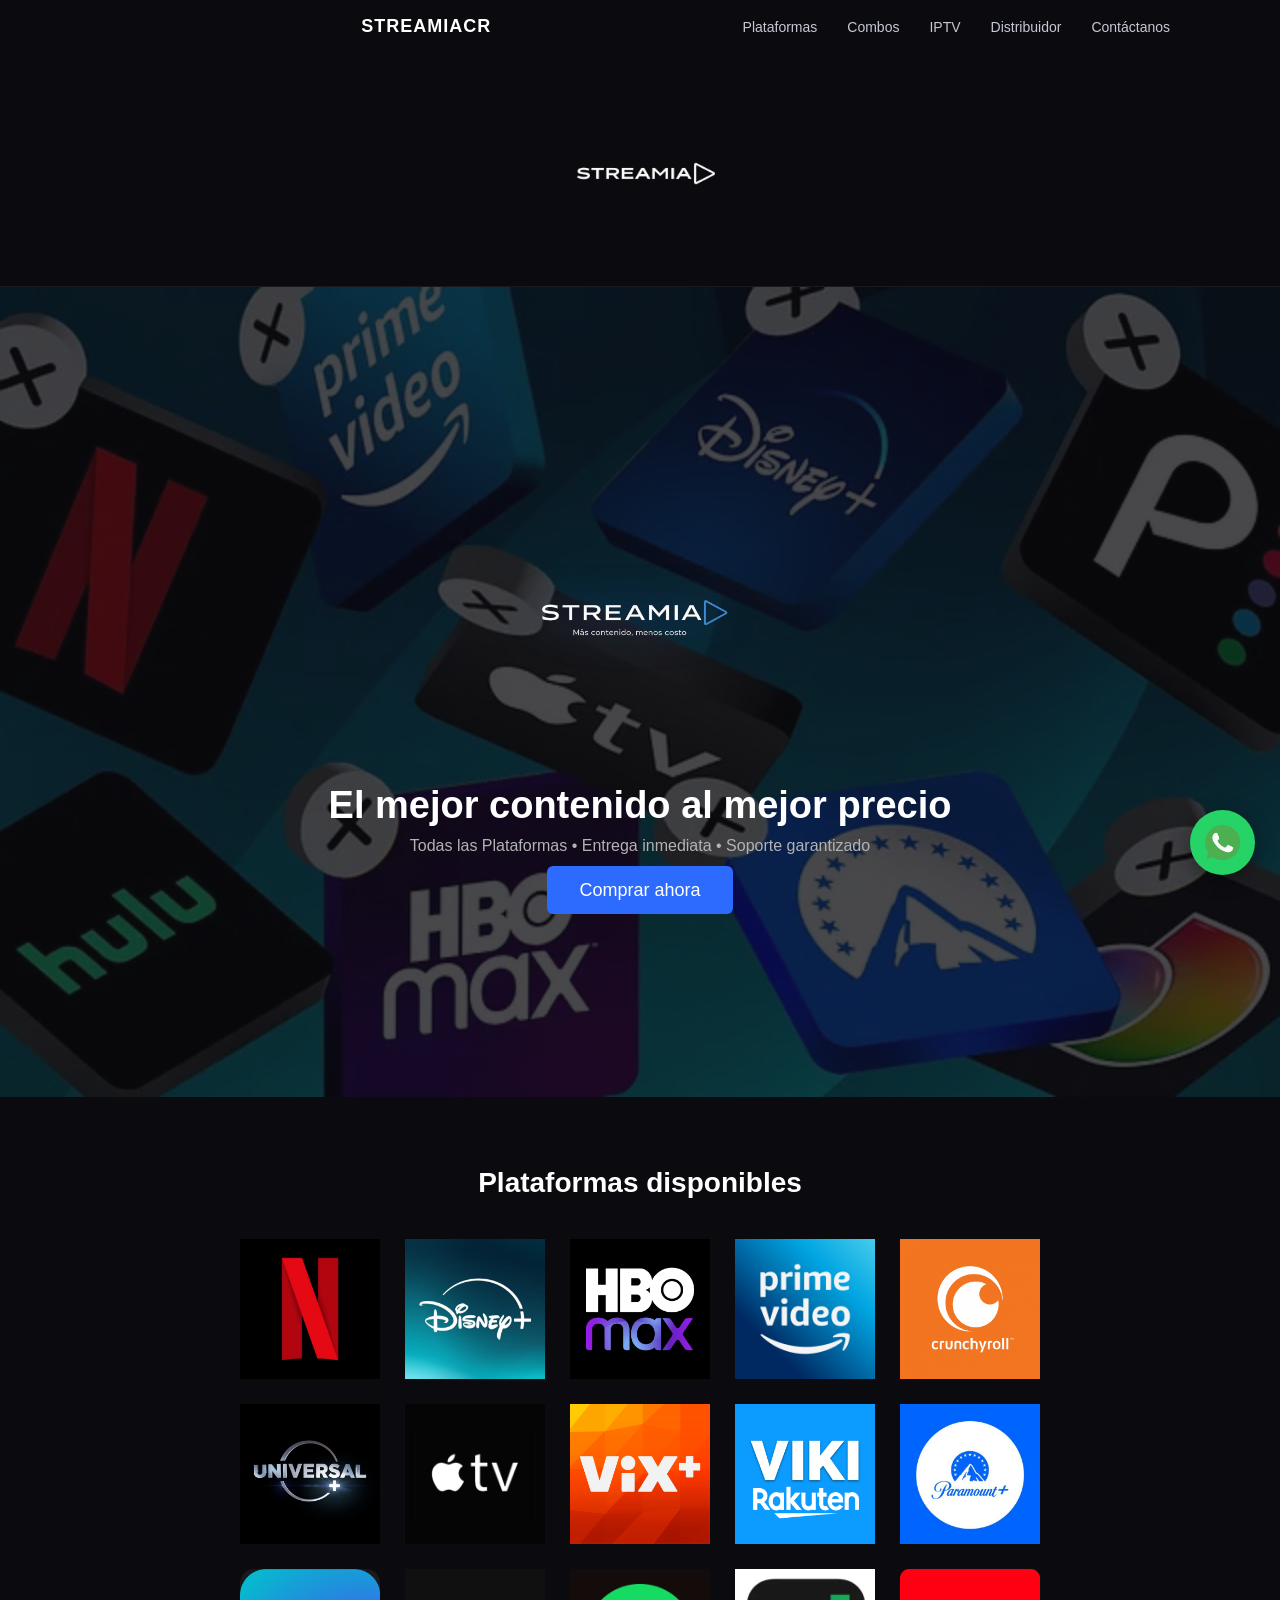
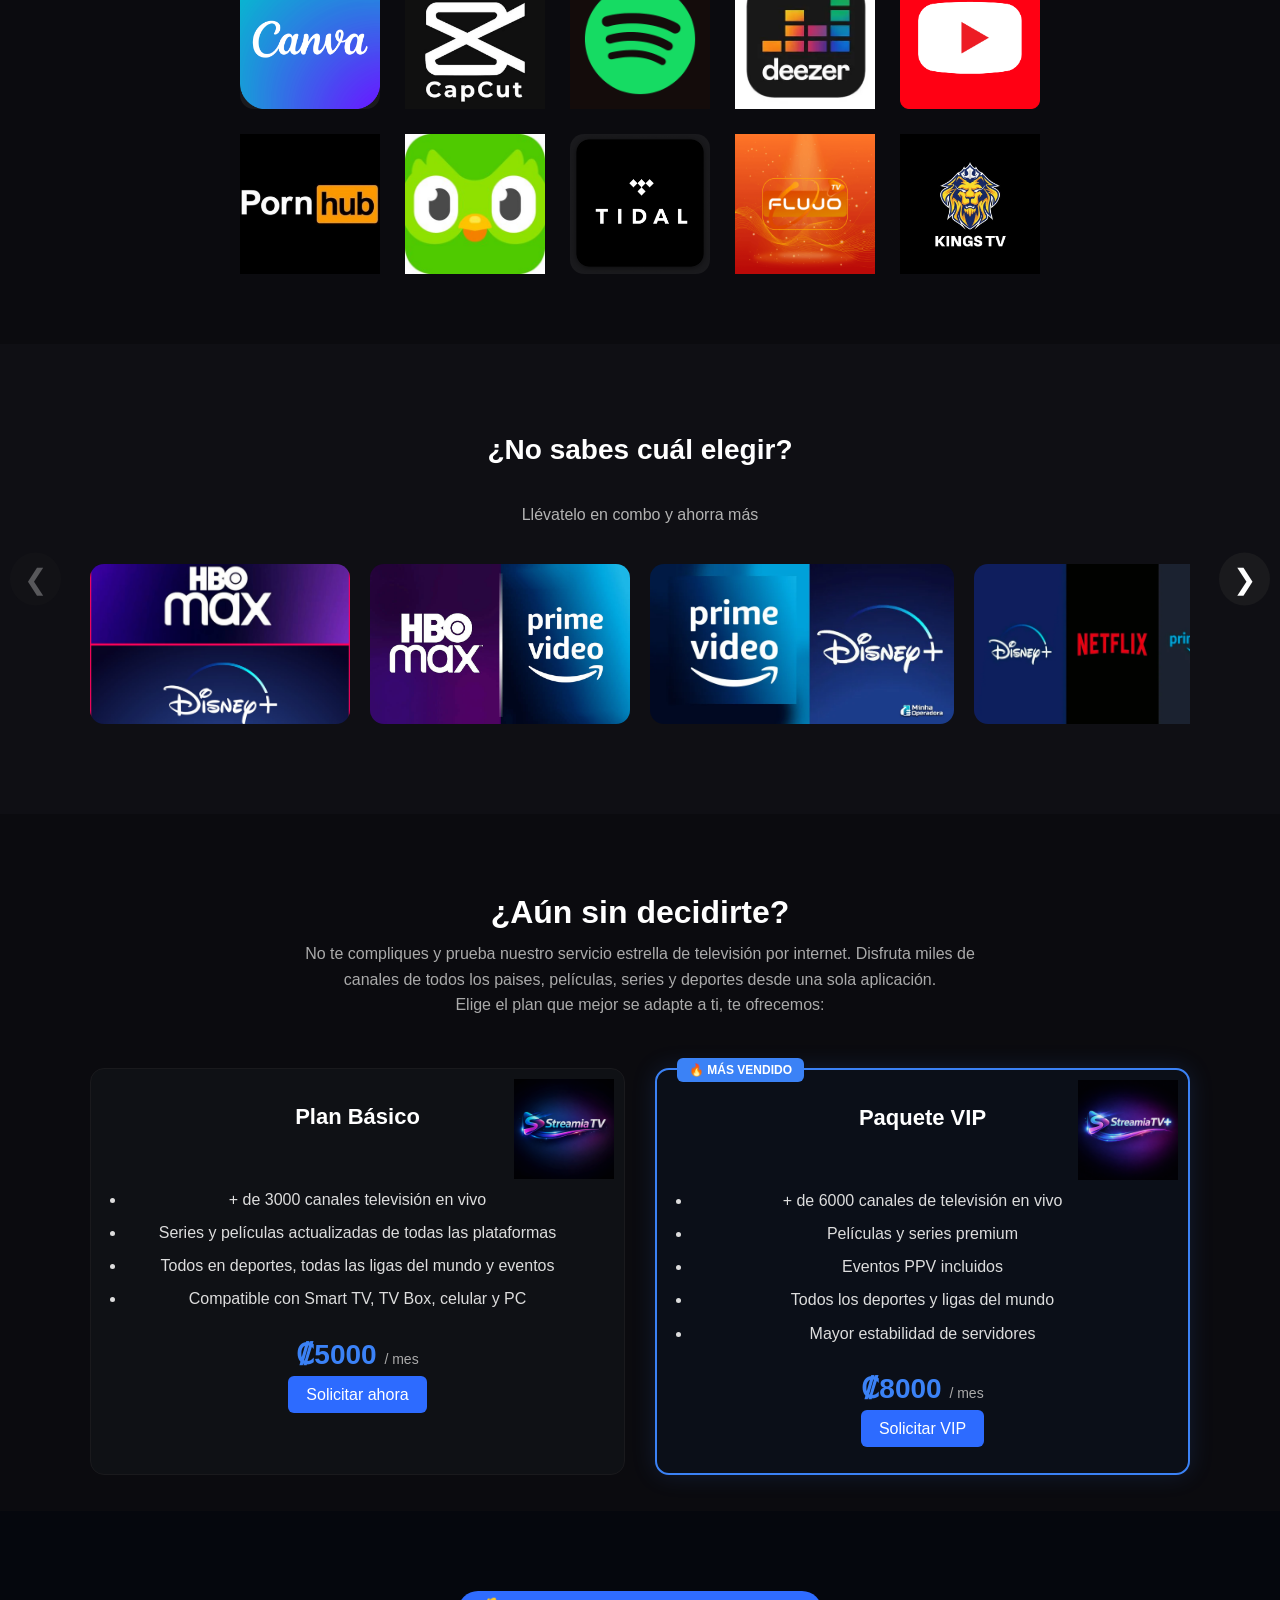
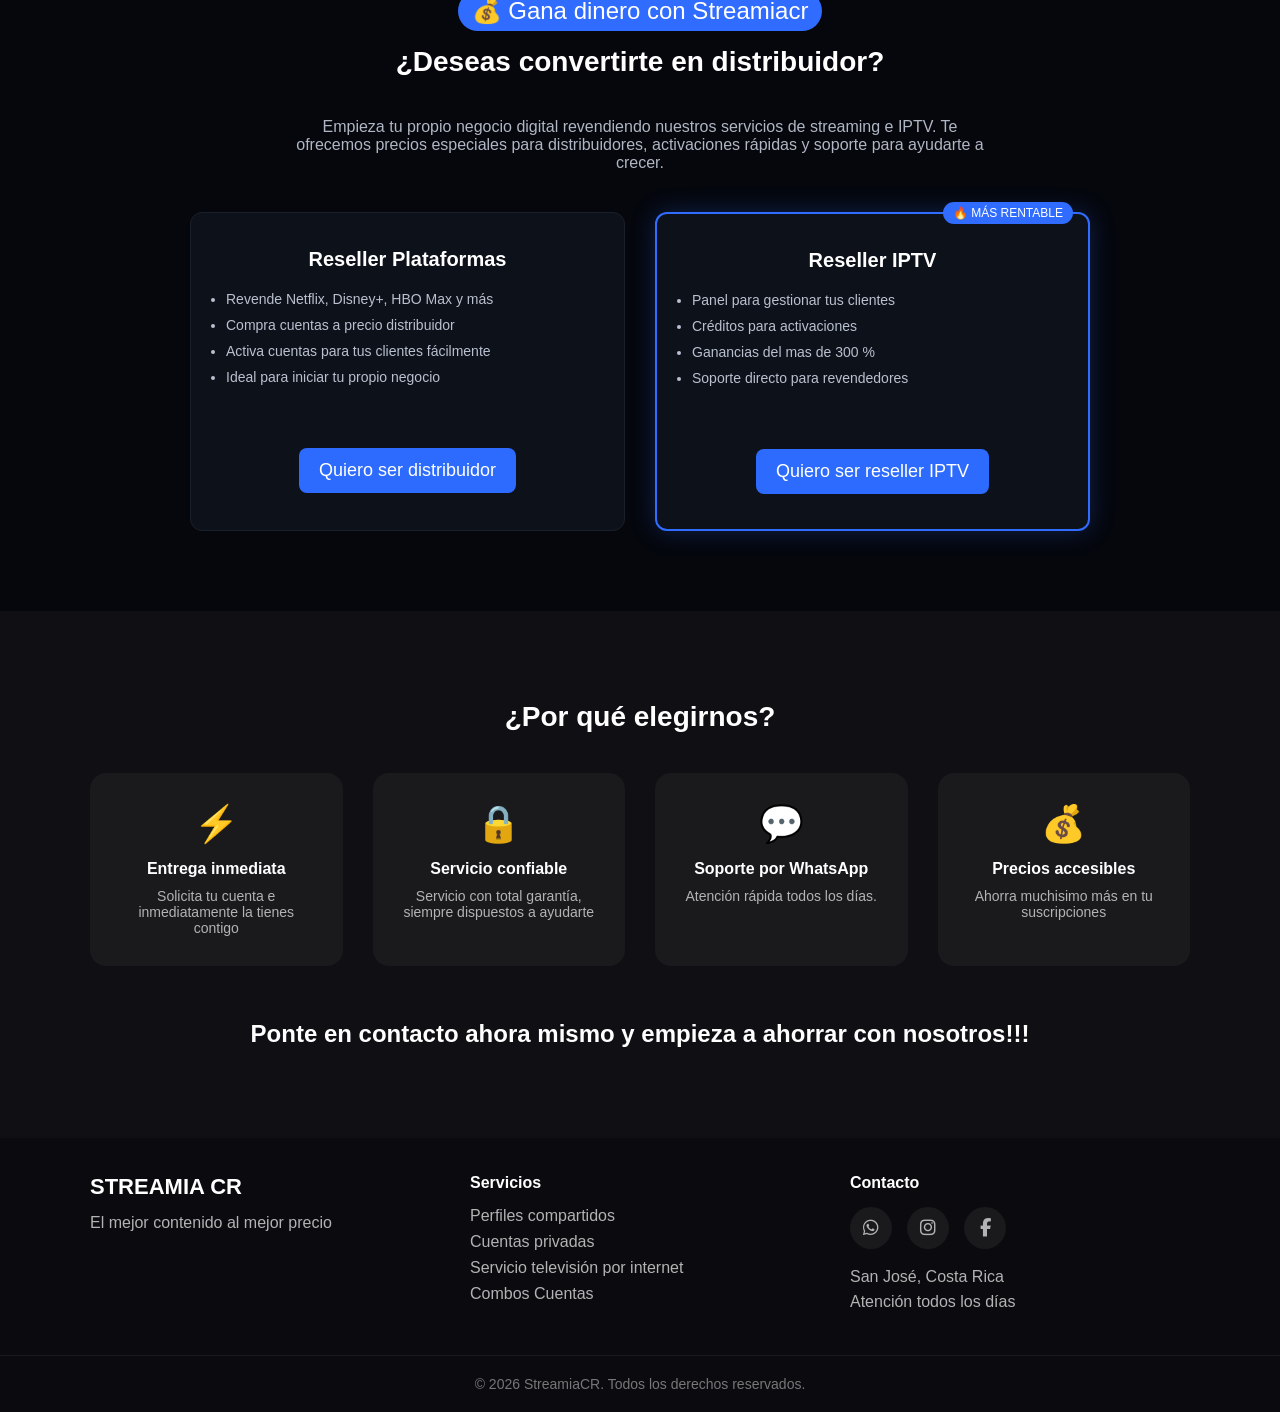
==== commit 686e88a5: "Update index.html" ====
--- a/index.html
+++ b/index.html
@@ -201,7 +201,7 @@
         <!-- PLAN NORMAL -->
 
         <div class="plan-card">
-          <img src="img/kings.jpeg" class="plan-logo" />
+          <img src="img/Streamia.png" class="plan-logo" />
 
           <h4>Plan Básico</h4>
           <br /><br />
@@ -229,7 +229,7 @@
         <div class="plan-card vip">
           <span class="vip-badge">🔥 MÁS VENDIDO</span>
 
-          <img src="img/kings.jpeg" class="plan-logo" />
+          <img src="img/Streamiatv+.png" class="plan-logo" />
 
           <h4>Paquete VIP</h4>
           <br><br>
--- a/Estilos/style.css
+++ b/Estilos/style.css
@@ -65,6 +65,119 @@
         padding: 6px 0;
     }
 }
+
+/* Menu Navegacion Navbar Inicio*/
+
+/* NAVBAR MODERNO */
+
+.navbar{
+position:fixed;
+top:0;
+width:100%;
+z-index:1000;
+
+background:transparent;
+
+transition:all 0.3s ease;
+}
+
+.navbar.scrolled{
+background:rgba(5,7,13,0.95);
+backdrop-filter:blur(10px);
+-webkit-backdrop-filter:blur(10px);
+
+border-bottom:1px solid #11151d;
+}
+
+.nav-container{
+max-width:1100px;
+margin:auto;
+display:flex;
+justify-content:space-between;
+align-items:center;
+padding:16px 20px;
+}
+
+.logo{
+font-size:18px;
+font-weight:700;
+letter-spacing:1px;
+text-decoration:none;
+color:white;
+}
+
+.nav-links{
+display:flex;
+gap:30px;
+list-style:none;
+}
+
+.nav-links a{
+text-decoration:none;
+color:#c6c9d4;
+font-size:14px;
+transition:0.3s;
+}
+
+.nav-links a:hover{
+color:#2f6cff;
+}
+
+/* MENU MOBILE */
+
+.menu-toggle{
+display:none;
+flex-direction:column;
+cursor:pointer;
+gap:5px;
+}
+
+.menu-toggle span{
+width:25px;
+height:2px;
+background:white;
+display:block;
+}
+
+/* MOBILE */
+
+@media (max-width:768px){
+
+.nav-links{
+position:absolute;
+top:65px;
+left:0;
+width:100%;
+background:#05070d;
+flex-direction:column;
+align-items:center;
+gap:20px;
+padding:25px 0;
+
+display:none;
+}
+
+.nav-links.active{
+display:flex;
+}
+
+.menu-toggle{
+display:flex;
+}
+
+}
+
+/* AJUSTE HERO */
+
+body{
+padding-top:70px;
+}
+
+section{
+scroll-margin-top:80px;
+}
+
+/* Menu Navegacion Navbar Fin*/
 
 /* BOTONES */
 .btn {
@@ -904,3 +1017,5 @@
 
 
 
+
+
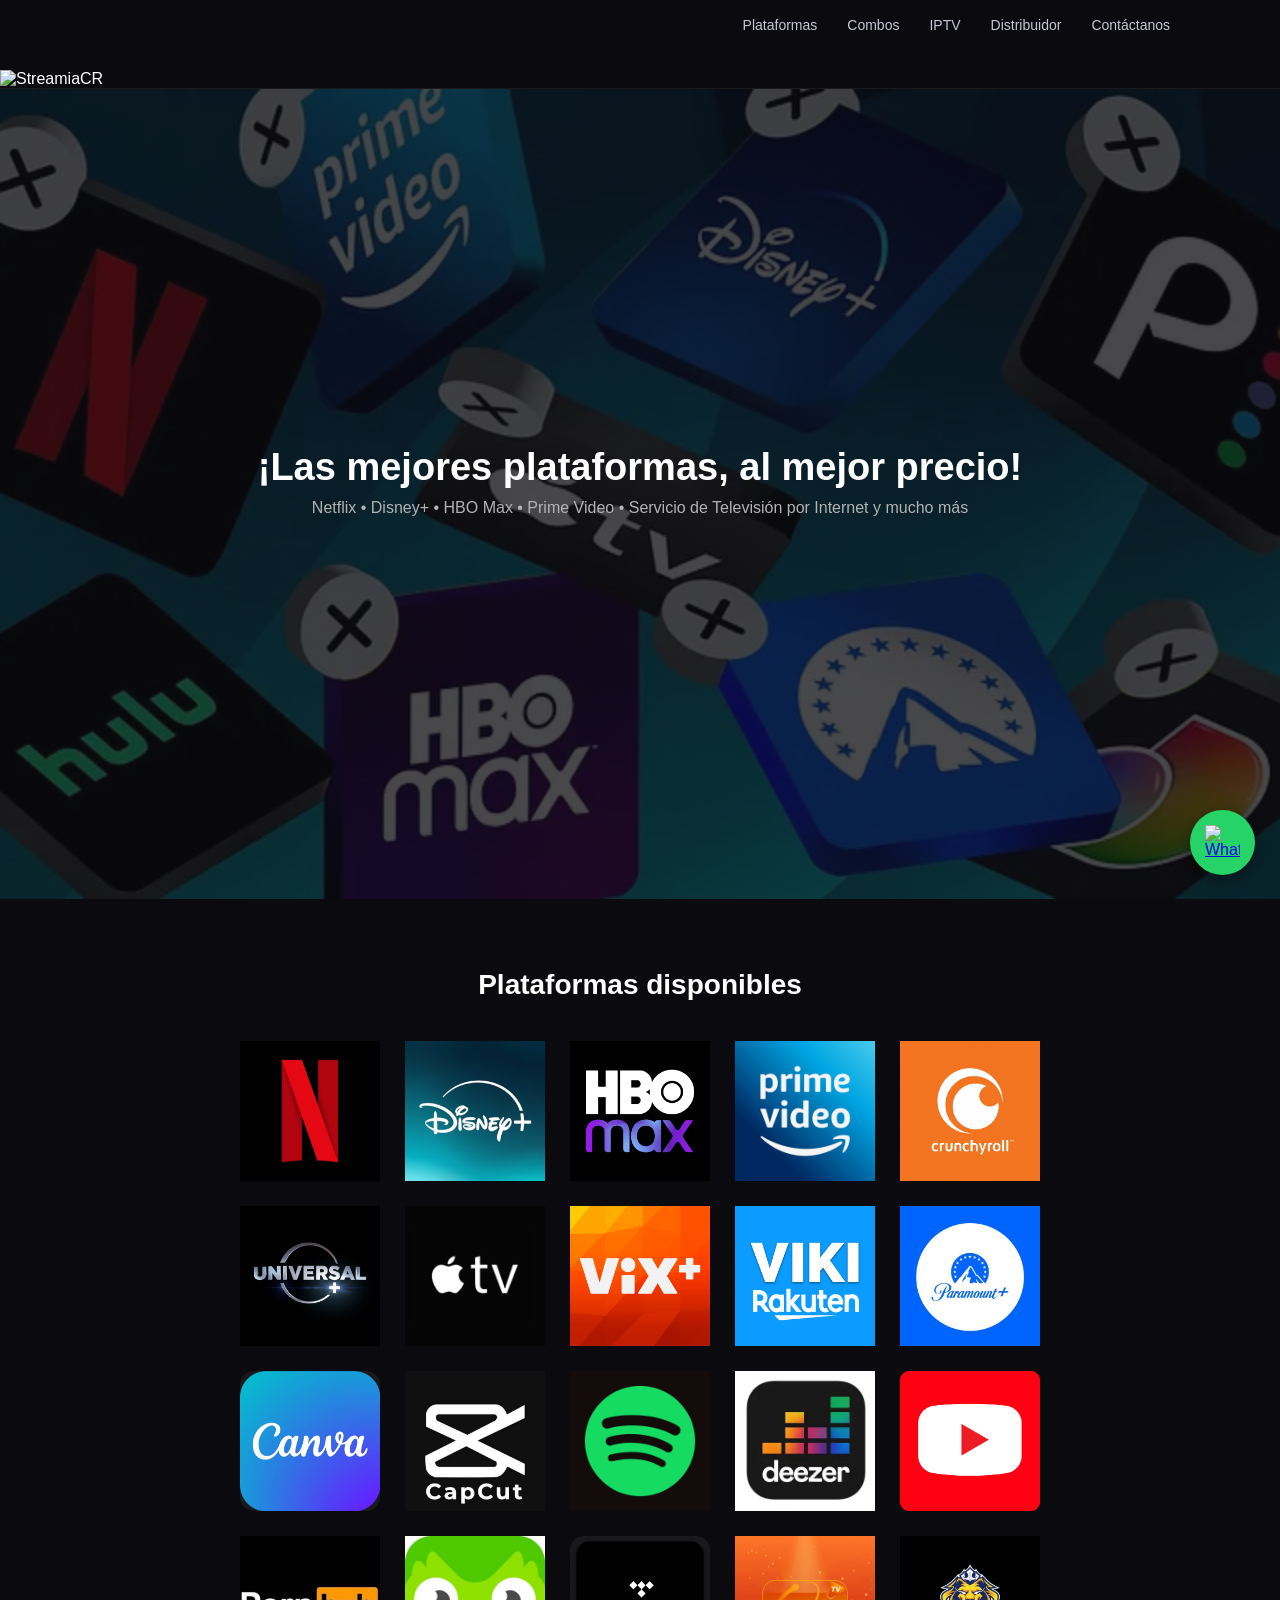
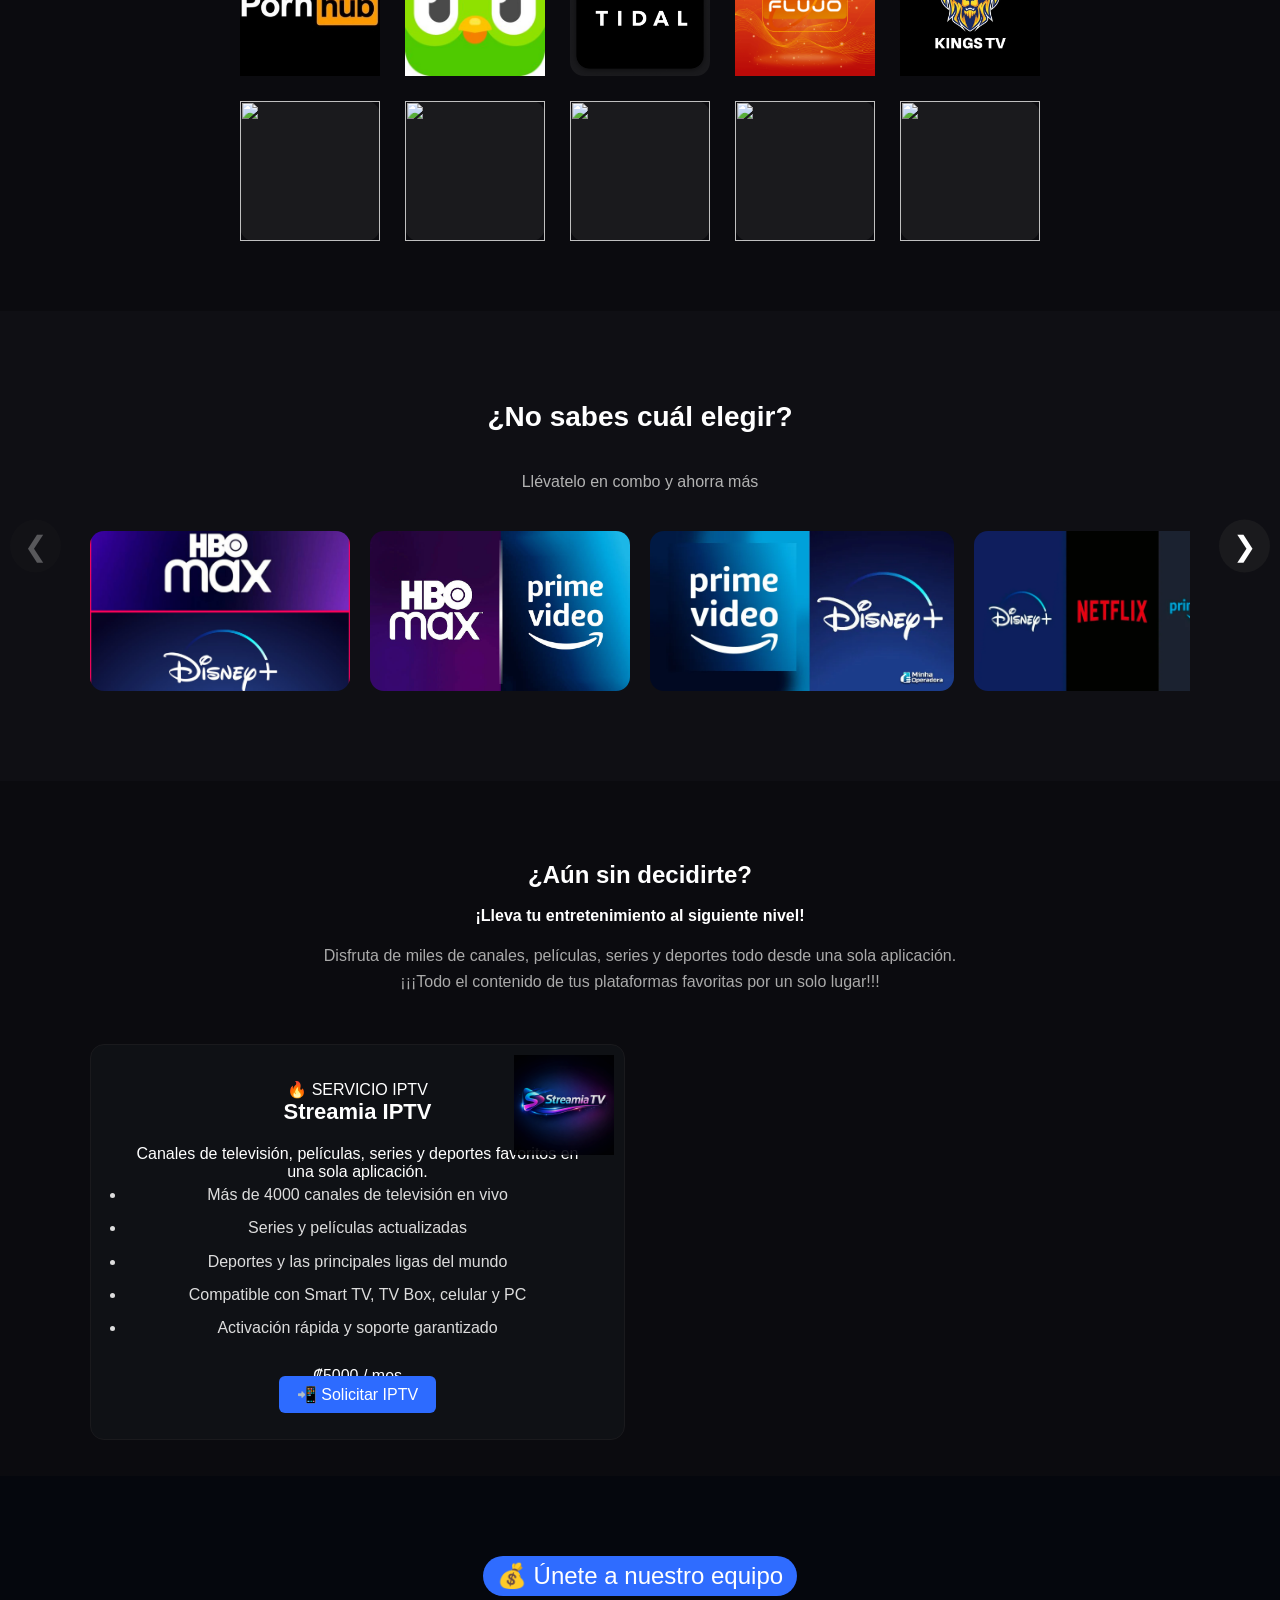
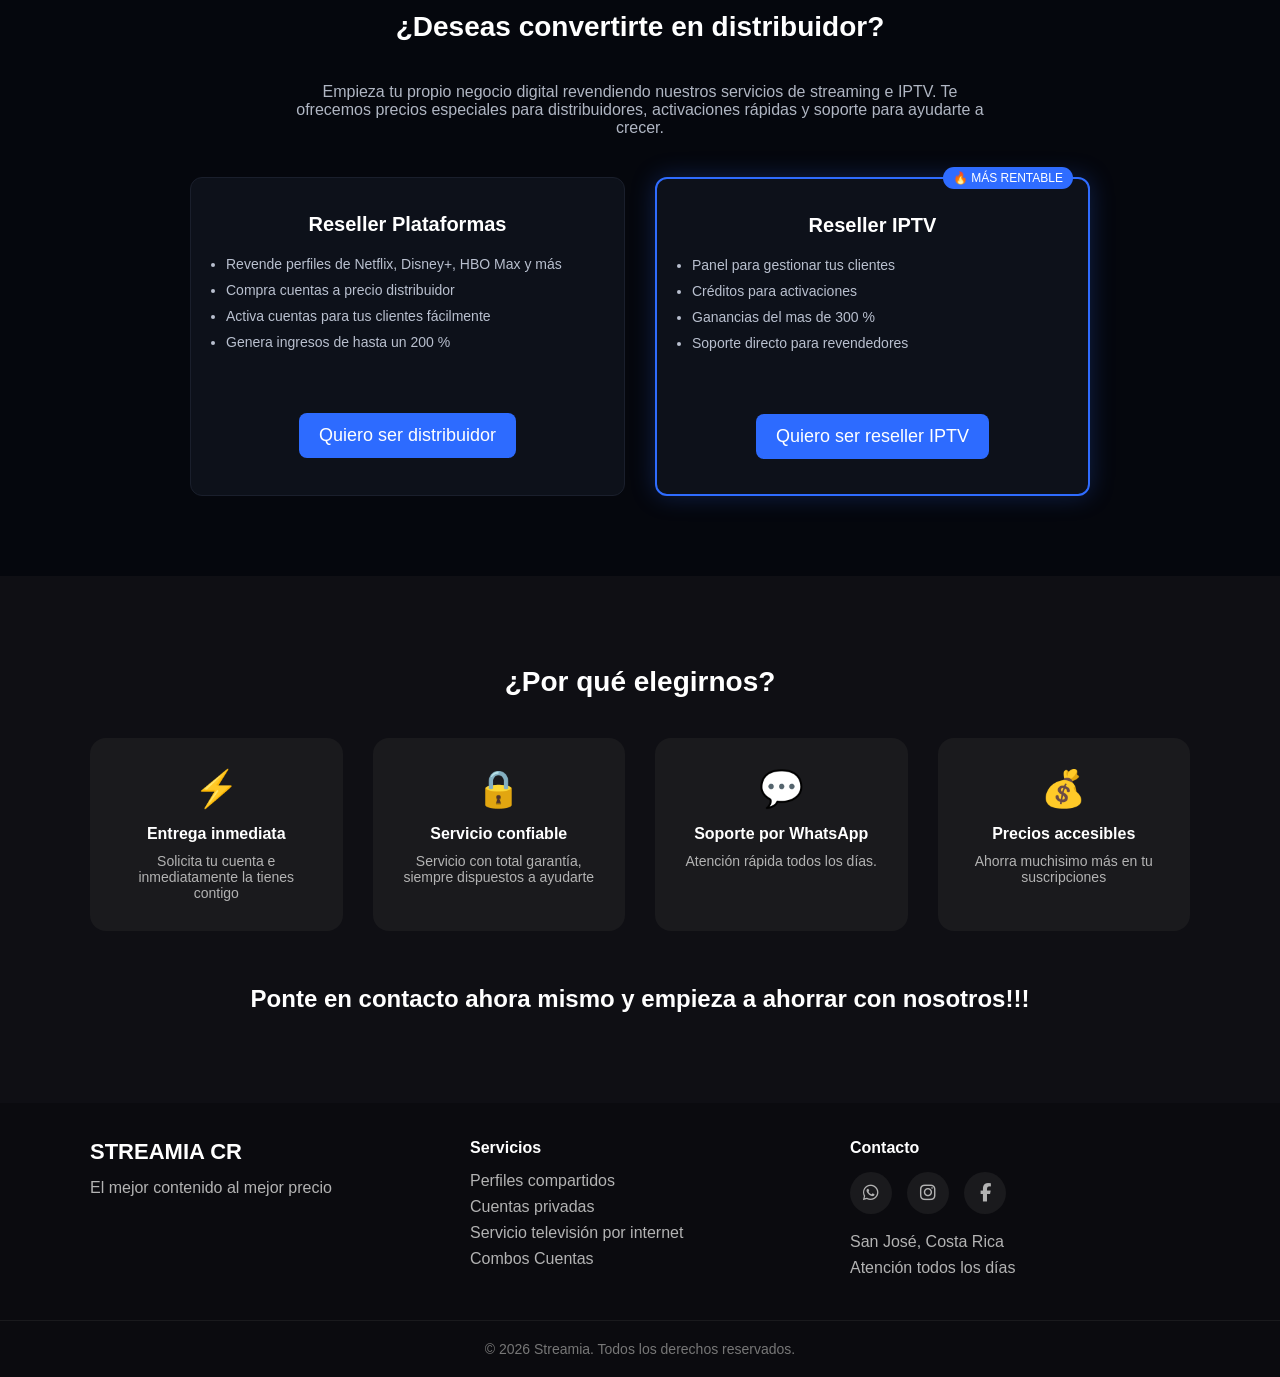
==== commit 3d42a6f7: "Actualizacion diseño y secciones" ====
--- a/index.html
+++ b/index.html
@@ -3,27 +3,22 @@
   <head>
     <meta charset="UTF-8" />
     <meta name="viewport" content="width=device-width, initial-scale=1.0" />
-    <title>Streamiacr | Streaming Premium</title>
-    
-    <meta name="description" content="Compra cuentas de streaming y servicio IPTV en Costa Rica. Netflix, Disney+, HBO Max, Prime Video, Spotify y más al mejor precio. Acceso rápido por WhatsApp.">
-      
-    <meta name="keywords" content="cuentas de streaming, iptv costa rica, netflix, disney plus, hbo max, streaming barato costa rica">
-      
-    <meta name="author" content="Streamia">
-      
-    <meta name="robots" content="index, follow">
-    
-    <link rel="canonical" href="https://streamiacr.com">
-    
-    <meta property="og:title" content="StreamiaCR | Entretenimiento al mejor precio">
-    <meta property="og:description" content="Accede a todas tus plataformas favoritas al mejor precio.">
-    <meta property="og:type" content="website">
-    <meta property="og:url" content="https://streamiacr.com/">
-    <meta property="og:image" content="https://stremiacr.com/img/Logo Streamia.png">
-    
-   
-    
-    
+    <title>Streamia | Streaming Premium</title>
+    <title>Streamia | Cuentas de Streaming e IPTV en Costa Rica</title>
+
+    <meta
+      name="description"
+      content="Compra cuentas de streaming y servicio IPTV en Costa Rica. Netflix, Disney+, HBO Max, Prime Video, Spotify y más al mejor precio. Acceso rápido por WhatsApp."
+    />
+
+    <meta
+      name="keywords"
+      content="cuentas de streaming costa rica, iptv costa rica, netflix costa rica, disney plus costa rica, hbo max costa rica, streaming barato costa rica"
+    />
+
+    <meta name="author" content="Streamia" />
+
+    <meta name="robots" content="index, follow" />
     <link rel="stylesheet" href="Estilos/style.css" />
     <link rel="icon" href="img/favistream.png" sizes="32x32" />
     <link rel="shortcut icon" href="img/favistream.png" />
@@ -31,6 +26,21 @@
       rel="stylesheet"
       href="https://cdnjs.cloudflare.com/ajax/libs/font-awesome/6.5.0/css/all.min.css"
     />
+
+    <meta
+      property="og:title"
+      content="Streamia | Streaming e IPTV en Costa Rica"
+    />
+    <meta
+      property="og:description"
+      content="Disfruta Netflix, Disney+, HBO Max, Prime Video y más. También servicio IPTV con miles de canales."
+    />
+    <meta
+      property="og:image"
+      content="https://ositocr09.github.io/Stremiacr/img/Logo_navbar5.png"
+    />
+    <meta property="og:url" content="https://ositocr09.github.io/Stremiacr/" />
+    <meta property="og:type" content="website" />
   </head>
 
   <!-- WhatsApp flotante -->
@@ -40,53 +50,54 @@
     target="_blank"
     aria-label="WhatsApp"
   >
-    <img src="img/WhatsApp.png" alt="WhatsApp" />
+    <img src="img/whatsapp.svg" alt="WhatsApp" />
   </a>
 
   <body>
     <!-- NAVBAR -->
-    <header>
-      <div class="container nav">
-        <div class="logo">
-          <img src="img/Logo_navbar5.png" alt="Streamia" />
-        </div>
-      </div>
-        <!-- Menu Navbar inicio-->
-      <nav class="navbar">
+    <header class="site-header">
+
+    <!-- Imagen principal del encabezado -->
+    <img 
+        src="img/DiseñoLogoNavbar4.png" 
+        class="header-image" 
+        alt="StreamiaCR"
+    >
+
+    <!-- Menú encima de la imagen -->
+    <nav class="navbar">
         <div class="nav-container">
-          <a href="#" class="logo">STREAMIACR</a>
-
-          <ul class="nav-links">
-            <li><a href="#plataformas">Plataformas</a></li>
-            <li><a href="#combos">Combos</a></li>
-            <li><a href="#iptv">IPTV</a></li>
-            <li><a href="#resellers">Distribuidor</a></li>
-            <li><a href="#contacto">Contáctanos</a></li>
-          </ul>
-
-          <div class="menu-toggle">
-            <span></span>
-            <span></span>
-            <span></span>
-          </div>
-        </div>
-      </nav>
-      <!-- Menu Navbar fin-->
-    </header>
+
+            <a href="#" class="logo"></a>
+
+            <ul class="nav-links">
+                <li><a href="#plataformas">Plataformas</a></li>
+                <li><a href="#combos">Combos</a></li>
+                <li><a href="#iptv">IPTV</a></li>
+                <li><a href="#resellers">Distribuidor</a></li>
+                <li><a href="#contacto">Contáctanos</a></li>
+            </ul>
+
+            <div class="menu-toggle">
+                <span></span>
+                <span></span>
+                <span></span>
+            </div>
+
+        </div>
+    </nav>
+
+</header>
 
     <!-- HERO -->
     <section class="hero">
       <div class="hero-content">
-        <img src="img/Logo Stremia.png" class="hero-logo" alt="Streamia" />
-
-        <h2 class="hero-title">El mejor contenido al mejor precio</h2>
+        
+        <h2 class="hero-title">¡Las mejores plataformas, al mejor precio!</h2>
         <p class="hero-text">
-          Todas las Plataformas • Entrega inmediata • Soporte garantizado
+          Netflix • Disney+ • HBO Max • Prime Video • Servicio de Televisión por Internet y mucho más
         </p>
 
-        <a href="https://wa.me/50670612541" class="btn-primary" target="_blank">
-          Comprar ahora
-        </a>
       </div>
     </section>
 
@@ -96,34 +107,42 @@
 
       <div class="platform-grid-extended">
         <!-- Fila 1 -->
-        <div class="platform-card"><img src="img/netflix1.jpg" alt="Netflix" /></div>
-        <div class="platform-card"><img src="img/disney.jpg" alt="Disney Plus" /></div>
-        <div class="platform-card"><img src="img/hbo1.png" alt="Hbo Max" /></div>
-        <div class="platform-card"><img src="img/prime.png" alt="Prime Video" /></div>
+        <div class="platform-card"><img src="img/netflix1.jpg" alt="" /></div>
+        <div class="platform-card"><img src="img/disney.jpg" alt="" /></div>
+        <div class="platform-card"><img src="img/hbo1.png" alt="" /></div>
+        <div class="platform-card"><img src="img/prime.png" alt="" /></div>
         <div class="platform-card">
-          <img src="img/crunchyroll.png" alt="Crunchyroll premium" />
+          <img src="img/crunchyroll.png" alt="" />
         </div>
 
         <!-- Fila 2 -->
-        <div class="platform-card"><img src="img/universal.jpg" alt="Universal +" /></div>
-        <div class="platform-card"><img src="img/apple3.jpg" alt="Apple tv" /></div>
-        <div class="platform-card"><img src="img/vix-plus-2.png" alt="Vix Plus" /></div>
-        <div class="platform-card"><img src="img/viki.png" alt="Viki Rakuten" /></div>
-        <div class="platform-card"><img src="img/paramount.jpg" alt="Paramount Plus" /></div>
+        <div class="platform-card"><img src="img/universal.jpg" alt="" /></div>
+        <div class="platform-card"><img src="img/apple3.jpg" alt="" /></div>
+        <div class="platform-card"><img src="img/vix-plus-2.png" alt="" /></div>
+        <div class="platform-card"><img src="img/viki.png" alt="" /></div>
+        <div class="platform-card"><img src="img/paramount.jpg" alt="" /></div>
 
         <!-- Fila 3 -->
-        <div class="platform-card"><img src="img/canva.png" alt="Canva diseño" /></div>
-        <div class="platform-card"><img src="img/Capcut.png" alt="Capcut" /></div>
-        <div class="platform-card"><img src="img/spotify.png" alt="Spotify premium" /></div>
-        <div class="platform-card"><img src="img/deezer.jpg" alt="Deezer Premium" /></div>
-        <div class="platform-card"><img src="img/yutu.png" alt="Youtube Plus" /></div>
+        <div class="platform-card"><img src="img/canva.png" alt="" /></div>
+        <div class="platform-card"><img src="img/Capcut.png" alt="" /></div>
+        <div class="platform-card"><img src="img/spotify.png" alt="" /></div>
+        <div class="platform-card"><img src="img/deezer.jpg" alt="" /></div>
+        <div class="platform-card"><img src="img/yutu.png" alt="" /></div>
 
         <!-- Fila 4 -->
-        <div class="platform-card"><img src="img/pornhub.jpg" alt="PornHub" /></div>
-        <div class="platform-card"><img src="img/duo.jpg" alt="Duolingo" /></div>
-        <div class="platform-card"><img src="img/tidal.png" alt="Tidal" /></div>
-        <div class="platform-card"><img src="img/flujo.png" alt="Flujo Tv" /></div>
-        <div class="platform-card"><img src="img/kings.jpeg" alt="Iptv Costa Rica" /></div>
+        <div class="platform-card"><img src="img/pornhub.jpg" alt="" /></div>
+        <div class="platform-card"><img src="img/duo.jpg" alt="" /></div>
+        <div class="platform-card"><img src="img/tidal.png" alt="" /></div>
+        <div class="platform-card"><img src="img/flujo.png" alt="" /></div>
+        <div class="platform-card"><img src="img/kings.jpeg" alt="" /></div>
+
+        <!-- Fila 5 -->
+        <div class="platform-card"><img src="img/LogoChatGpt.jpg" alt="" /></div>
+        <div class="platform-card"><img src="img/gemini.jpg" alt="" /></div>
+        <div class="platform-card"><img src="img/plex.jpg" alt="" /></div>
+        <div class="platform-card"><img src="img/LogoStreamiatv.png" alt="" /></div>
+        <div class="platform-card"><img src="img/Vickytv.png" alt="" /></div>
+
       </div>
     </section>
 
@@ -138,43 +157,43 @@
 
           <div class="carousel-track">
             <a href="#" class="combo-slide">
-              <img src="img/combo1.jpg" alt="Hbo Max y Disney Plus" />
-            </a>
-
-            <a href="#" class="combo-slide">
-              <img src="img/combo2.jpg" alt="Hbo Max y Prime Video" />
-            </a>
-
-            <a href="#" class="combo-slide">
-              <img src="img/combo3.png" alt="Prime Video y Disney Plus" />
-            </a>
-
-            <a href="#" class="combo-slide">
-              <img src="img/combo4.png" alt="Disney PLus, Netflix y Prime Video" />
-            </a>
-
-            <a href="#" class="combo-slide">
-              <img src="img/combo5.jpg" alt="Disney Plus, Hbo Max y Netflix" />
-            </a>
-
-            <a href="#" class="combo-slide">
-              <img src="img/combo6.jpg" alt="Netflix, Hbo Max, Disney Plus y Prime Video" />
-            </a>
-
-            <a href="#" class="combo-slide">
-              <img src="img/combo7.png" alt="Hbo Max y Crunchyroll" />
-            </a>
-
-            <a href="#" class="combo-slide">
-              <img src="img/combo8.png" alt="Hbo Max y Paramount Plus" />
-            </a>
-
-            <a href="#" class="combo-slide">
-              <img src="img/combo9.png" alt="Netflix, Hbo Max y Paramount Plus" />
-            </a>
-
-            <a href="#" class="combo-slide">
-              <img src="img/combo10.png" alt="Paramount PLus y Netflix" />
+              <img src="img/combo1.jpg" alt="" />
+            </a>
+
+            <a href="#" class="combo-slide">
+              <img src="img/combo2.jpg" alt="" />
+            </a>
+
+            <a href="#" class="combo-slide">
+              <img src="img/combo3.png" alt="" />
+            </a>
+
+            <a href="#" class="combo-slide">
+              <img src="img/combo4.png" alt="" />
+            </a>
+
+            <a href="#" class="combo-slide">
+              <img src="img/combo5.jpg" alt="" />
+            </a>
+
+            <a href="#" class="combo-slide">
+              <img src="img/combo6.jpg" alt="" />
+            </a>
+
+            <a href="#" class="combo-slide">
+              <img src="img/combo7.png" alt="" />
+            </a>
+
+            <a href="#" class="combo-slide">
+              <img src="img/combo8.png" alt="" />
+            </a>
+
+            <a href="#" class="combo-slide">
+              <img src="img/combo9.png" alt="" />
+            </a>
+
+            <a href="#" class="combo-slide">
+              <img src="img/combo10.png" alt="" />
             </a>
           </div>
 
@@ -185,141 +204,130 @@
 
     <!-- SECCION IPTV -->
 
-    <section id="iptv" class="iptv-section container reveal">
-      <div class="iptv-header">
-        <h3>¿Aún sin decidirte?</h3>
-
-        <p>
-          No te compliques y prueba nuestro servicio estrella de televisión por
-          internet. Disfruta miles de canales de todos los paises, películas,
-          series y deportes desde una sola aplicación. <br />
-          Elige el plan que mejor se adapte a ti, te ofrecemos:
+<section id="iptv" class="iptv-section container reveal">
+
+  <div class="iptv-header">
+    <h1>¿Aún sin decidirte?</h1><br>
+    <h4>¡Lleva tu entretenimiento al siguiente nivel!</h4>
+    <br>
+    <p>
+      Disfruta de miles de canales, películas, series y deportes todo
+      desde una sola aplicación. <br> ¡¡¡Todo el contenido de tus plataformas favoritas 
+      por un solo lugar!!!
+    </p>
+  </div>
+
+  <div class="iptv-plans">
+
+    <div class="plan-card iptv-main-card">
+
+      <img src="img/Streamia.png" class="plan-logo" alt="Streamia IPTV" />
+
+      <div class="iptv-content">
+
+        <span class="iptv-badge">🔥 SERVICIO IPTV</span>
+
+        <h4>Streamia IPTV</h4>
+
+        <p class="iptv-description">
+          Canales de televisión, películas, series y deportes favoritos
+          en una sola aplicación.
         </p>
-      </div>
-
-      <div class="iptv-plans">
-        <!-- PLAN NORMAL -->
-
-        <div class="plan-card">
-          <img src="img/Streamia.png" class="plan-logo" />
-
-          <h4>Plan Básico</h4>
-          <br /><br />
-
-          <ul>
-            <li>+ de 3000 canales televisión en vivo</li>
-            <li>Series y películas actualizadas de todas las plataformas</li>
-            <li>Todos en deportes, todas las ligas del mundo y eventos</li>
-            <li>Compatible con Smart TV, TV Box, celular y PC</li>
-          </ul>
-
-          <p class="plan-price">₡5000 <span>/ mes</span></p>
-
-          <a
-            href="https://wa.me/50670612541?text=Hola,%20deseo%20saber%20mas%20informacion%20del%20paquete%20Basico%20que%20ofreces%20en%20Streamiacr.com"
-            class="btn"
-            target="_blank"
-          >
-            Solicitar ahora
-          </a>
-        </div>
-
-        <!-- PLAN VIP -->
-
-        <div class="plan-card vip">
-          <span class="vip-badge">🔥 MÁS VENDIDO</span>
-
-          <img src="img/Streamiatv+.png" class="plan-logo" />
-
-          <h4>Paquete VIP</h4>
-          <br><br>
-          <ul>
-            <li>+ de 6000 canales de televisión en vivo</li>
-            <li>Películas y series premium</li>
-            <li>Eventos PPV incluidos</li>
-            <li>Todos los deportes y ligas del mundo</li>
-            <li>Mayor estabilidad de servidores</li>
-          </ul>
-
-          <p class="plan-price">₡8000 <span>/ mes</span></p>
-
-          <a
-            href="https://wa.me/50670612541?text=Hola,%20deseo%20saber%20mas%20informacion%20del%20paquete%20VIP%20que%20ofreces%20en%20Streamiacr.com"
-            class="btn"
-            target="_blank"
-          >
-            Solicitar VIP
-          </a>
+
+        <ul>
+          <li>Más de 4000 canales de televisión en vivo</li>
+          <li>Series y películas actualizadas</li>
+          <li>Deportes y las principales ligas del mundo</li>
+          <li>Compatible con Smart TV, TV Box, celular y PC</li>
+          <li>Activación rápida y soporte garantizado</li>
+        </ul>
+
+        <div class="iptv-offer">
+          <span class="iptv-price">₡5000</span>
+          <span class="iptv-month">/ mes</span>
+        </div>
+
+        <a
+          href="https://wa.me/50670612541?text=Hola%20quiero%20contratar%20el%20servicio%20IPTV%20de%20Streamia%20por%20₡5000%20al%20mes"
+          class="btn iptv-btn"
+          target="_blank"
+        >
+          📲 Solicitar IPTV
+        </a>
+
+      </div>
+
+    </div>
+
+  </div>
+
+</section>
+
+<br /><br />
+
+<!-- FIN SECCION IPTV -->
+
+    <!-- Seccion revendedores-->
+
+    <section id="resellers" class="resellers-section">
+      <div class="container">
+        <span class="reseller-tag">💰 Únete a nuestro equipo</span>
+
+        <h2 class="section-title">¿Deseas convertirte en distribuidor?</h2>
+
+        <p class="reseller-subtitle">
+          Empieza tu propio negocio digital revendiendo nuestros servicios de
+          streaming e IPTV. Te ofrecemos precios especiales para distribuidores,
+          activaciones rápidas y soporte para ayudarte a crecer.
+        </p>
+
+        <div class="resellers-grid">
+          <!-- CARD STREAMING -->
+          <div class="reseller-card">
+            <h3>Reseller Plataformas</h3>
+
+            <ul>
+              <li>Revende perfiles de Netflix, Disney+, HBO Max y más</li>
+              <li>Compra cuentas a precio distribuidor</li>
+              <li>Activa cuentas para tus clientes fácilmente</li>
+              <li>Genera ingresos de hasta un 200 %</li>
+            </ul>
+
+            <br />
+            <a
+              href="https://wa.me/50670612541?text=Hola,%20deseo%20informacion%20para%20convertirme%20en%20distribuidor%20de%20plataformas%20en%20Streamiacr.com"
+              class="btn-primary"
+              target="_blank"
+            >
+              Quiero ser distribuidor
+            </a>
+          </div>
+
+          <!-- CARD IPTV -->
+          <div class="reseller-card reseller-featured">
+            <div class="reseller-badge">🔥 MÁS RENTABLE</div>
+
+            <h3>Reseller IPTV</h3>
+
+            <ul>
+              <li>Panel para gestionar tus clientes</li>
+              <li>Créditos para activaciones</li>
+              <li>Ganancias del mas de 300 %</li>
+              <li>Soporte directo para revendedores</li>
+            </ul>
+            <br />
+            <a
+              href="https://wa.me/50670612541?text=Hola,%20deseo%20informacion%20para%20convertirme%20en%20reseller%20IPTV%20en%20Streamiacr.com"
+              class="btn-primary"
+              target="_blank"
+            >
+              Quiero ser reseller IPTV
+            </a>
+          </div>
         </div>
       </div>
     </section>
-
-    <br /><br />
-
-    <!-- FIN SECCION IPTV-->
-
-     <!-- Seccion revendedores-->
-
-     <section id="resellers" class="resellers-section">
-      <div class="container">
-        <span class="reseller-tag">💰 Gana dinero con Streamiacr</span>
-
-        <h2 class="section-title">¿Deseas convertirte en distribuidor?</h2>
-
-        <p class="reseller-subtitle">
-            Empieza tu propio negocio digital revendiendo nuestros servicios de streaming e IPTV.
-            Te ofrecemos precios especiales para distribuidores, activaciones rápidas y soporte para ayudarte a crecer.
-        </p>
-
-        <div class="resellers-grid">
-
-            <!-- CARD STREAMING -->
-            <div class="reseller-card">
-
-                <h3>Reseller Plataformas</h3>
-
-                <ul>
-                    <li>Revende Netflix, Disney+, HBO Max y más</li>
-                    <li>Compra cuentas a precio distribuidor</li>
-                    <li>Activa cuentas para tus clientes fácilmente</li>
-                    <li>Ideal para iniciar tu propio negocio</li>
-                </ul>
-
-                <br>
-                <a href="https://wa.me/50670612541?text=Hola,%20deseo%20informacion%20para%20convertirme%20en%20distribuidor%20de%20plataformas%20en%20Streamiacr.com"
-                   class="btn-primary" target="_blank">
-                    Quiero ser distribuidor
-                </a>
-
-            </div>
-
-            <!-- CARD IPTV -->
-            <div class="reseller-card reseller-featured">
-
-                <div class="reseller-badge">🔥 MÁS RENTABLE</div>
-
-                <h3>Reseller IPTV</h3>
-
-                <ul>
-                    <li>Panel para gestionar tus clientes</li>
-                    <li>Créditos para activaciones</li>
-                    <li>Ganancias del mas de 300 %</li>
-                    <li>Soporte directo para revendedores</li>
-                </ul>
-                <br>
-                <a href="https://wa.me/50670612541?text=Hola,%20deseo%20informacion%20para%20convertirme%20en%20reseller%20IPTV%20en%20Streamiacr.com"
-                   class="btn-primary" target="_blank">
-                    Quiero ser reseller IPTV
-                </a>
-
-            </div>
-
-        </div>
-
-    </div>
-
-</section>
-<!-- FIN SECCION Revendedores-->
+    <!-- FIN SECCION Revendedores-->
 
     <!-- BENEFICIOS -->
     <section class="benefits-section reveal">
@@ -416,7 +424,7 @@
       </div>
 
       <div class="footer-bottom">
-        © 2026 StreamiaCR. Todos los derechos reservados.
+        © 2026 Streamia. Todos los derechos reservados.
       </div>
     </footer>
 
@@ -442,4 +450,3 @@
 
 
 
-
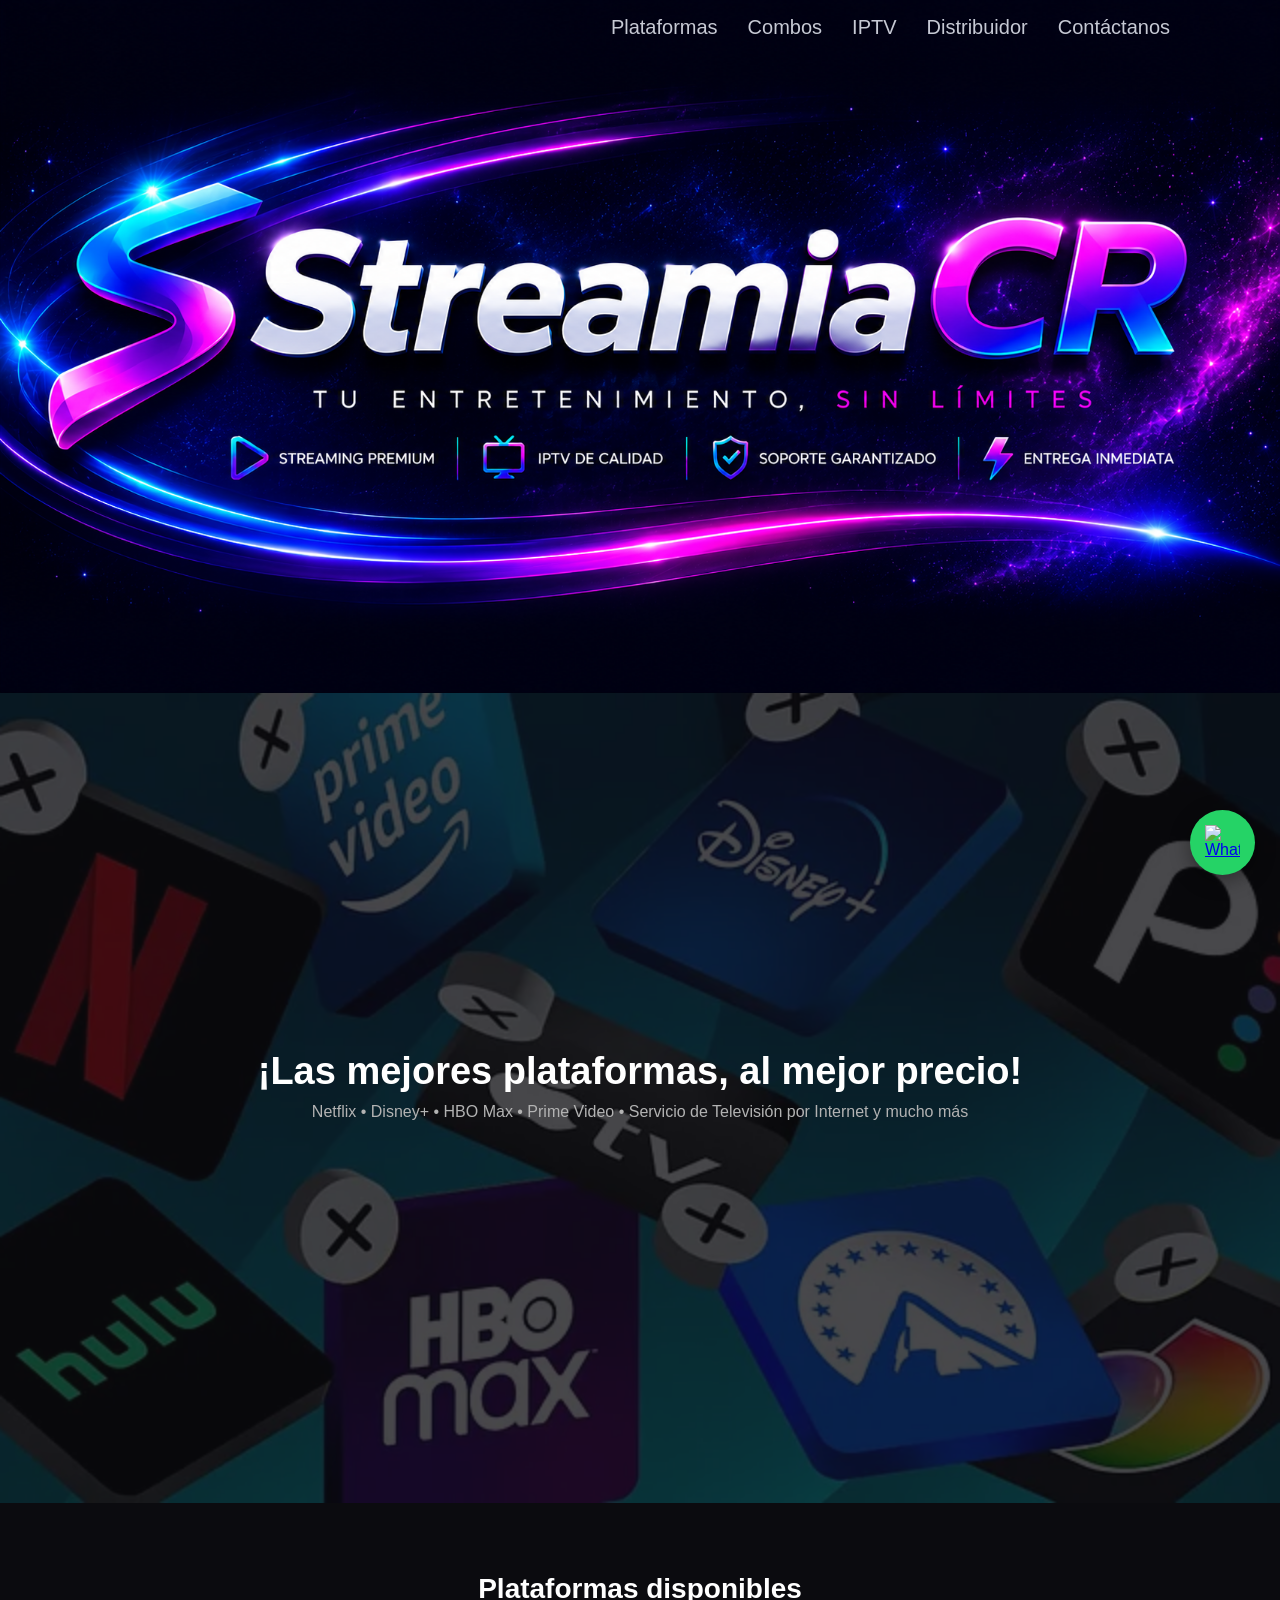
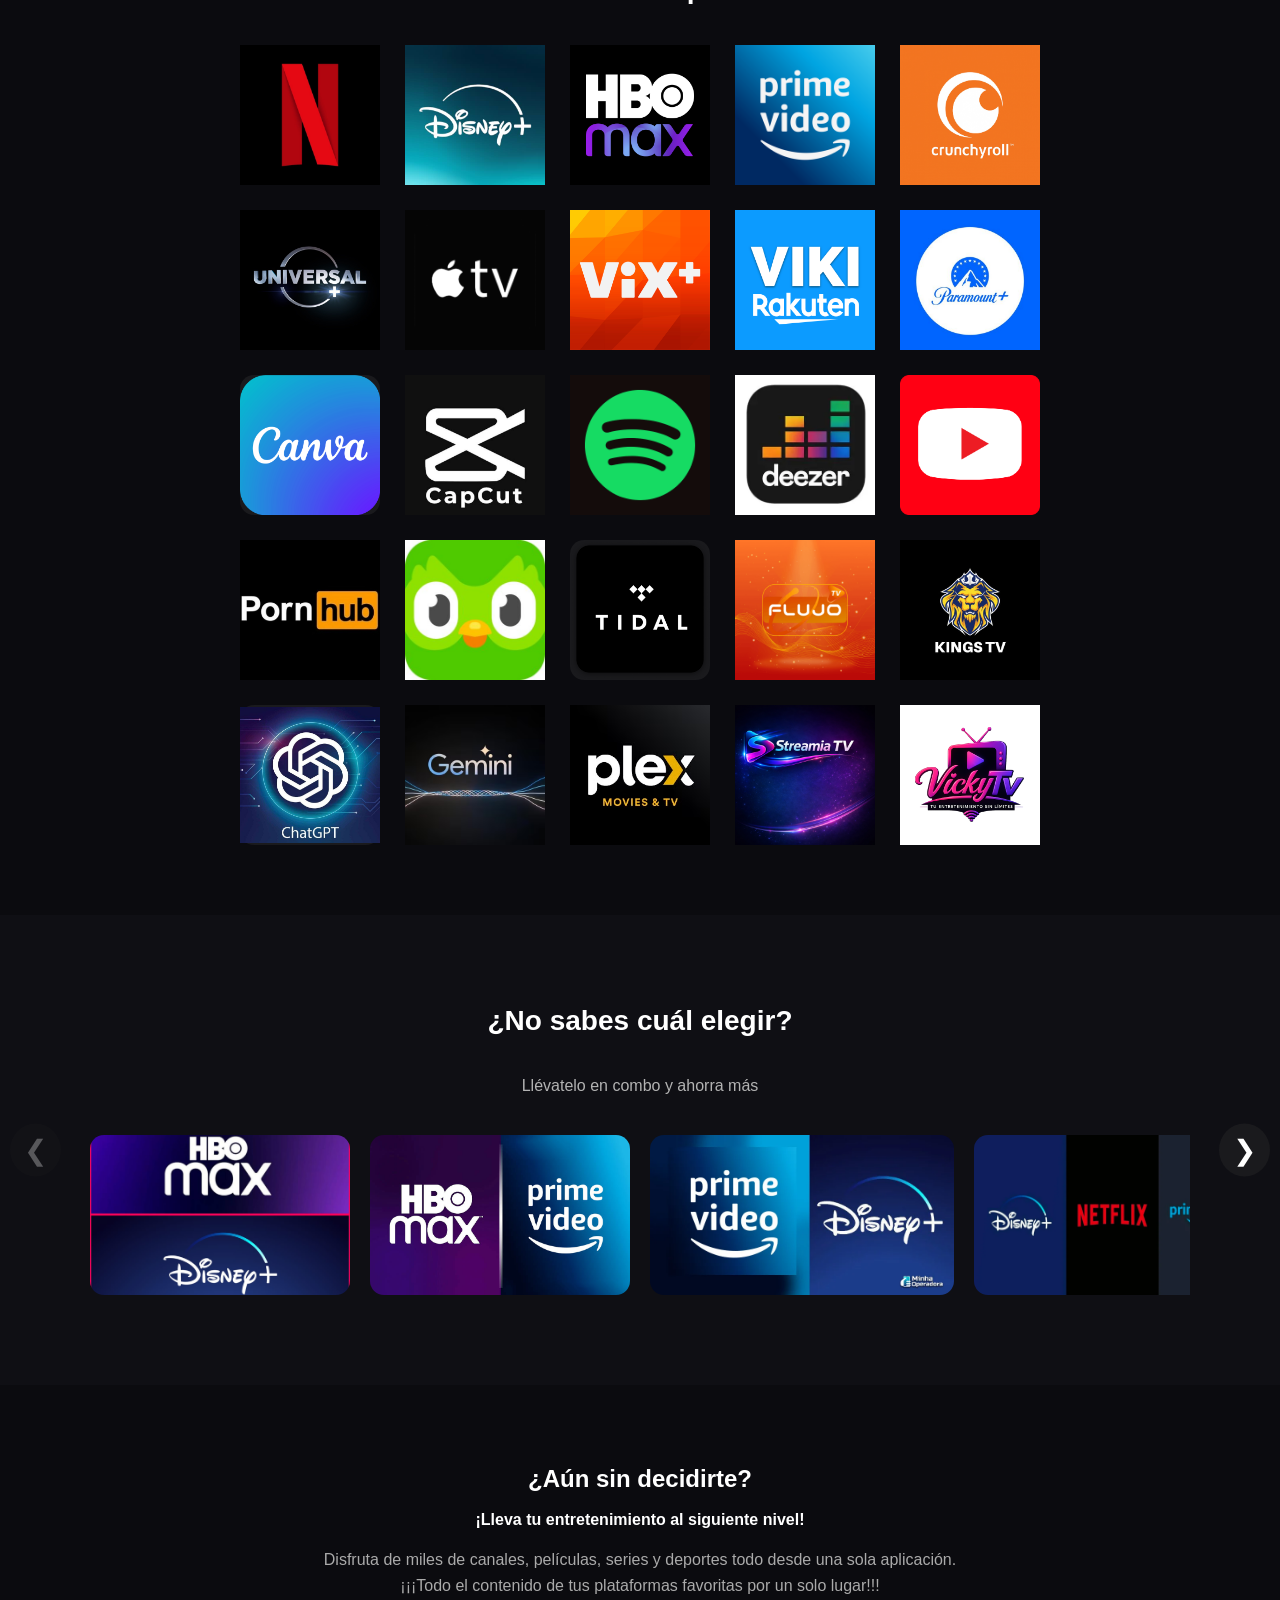
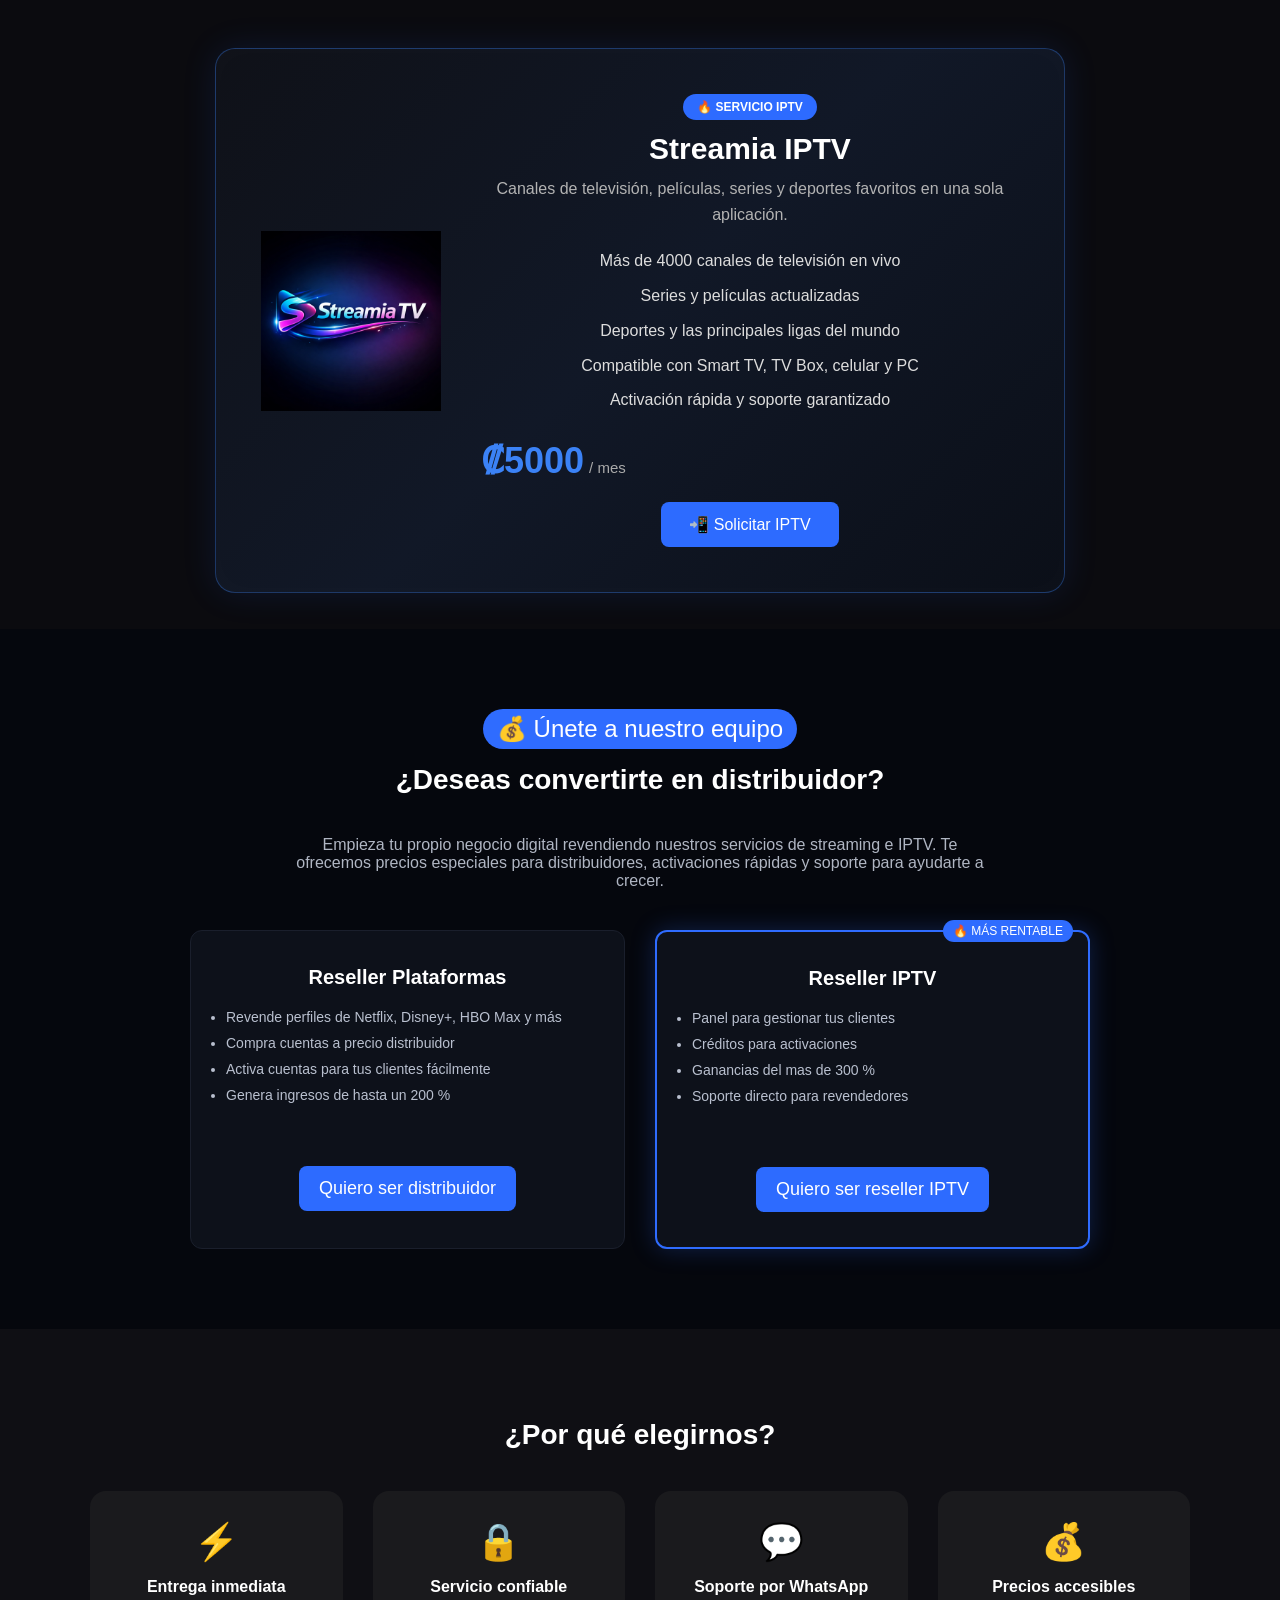
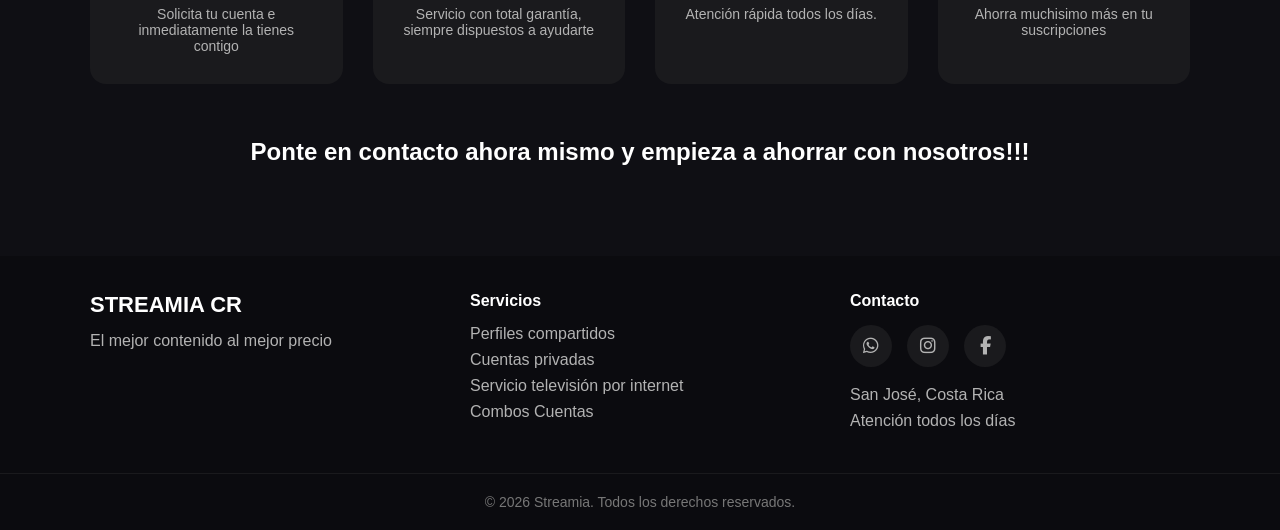
==== commit 85f82a58: "Update index.html" ====
--- a/index.html
+++ b/index.html
@@ -50,7 +50,7 @@
     target="_blank"
     aria-label="WhatsApp"
   >
-    <img src="img/whatsapp.svg" alt="WhatsApp" />
+    <img src="img/Whatsapp.svg" alt="WhatsApp" />
   </a>
 
   <body>
--- a/Estilos/style.css
+++ b/Estilos/style.css
@@ -28,8 +28,42 @@
 }
 
 /* NAVBAR */
-header {
-    border-bottom: 1px solid #1A1A1D;
+/* ========================================= */
+/* HEADER STREAMIACR                         */
+/* ========================================= */
+
+.site-header {
+    position: relative;
+    width: 100%;
+    margin: 0;
+    padding: 0;
+    line-height: 0;
+}
+
+/* Imagen completa sin deformarse */
+.header-image {
+    display: block;
+    width: 100%;
+    height: auto;
+    max-width: none;
+    margin: 0;
+}
+
+/* Menú encima de la imagen */
+.site-header .navbar {
+    position: absolute;
+    top: 0;
+    left: 0;
+
+    width: 100%;
+    height: auto;
+
+    background: transparent;
+
+    color: white;
+    z-index: 10;
+
+    line-height: normal;
 }
 
 .nav {
@@ -70,16 +104,13 @@
 
 /* NAVBAR MODERNO */
 
-.navbar{
-position:fixed;
-top:0;
-width:100%;
-z-index:1000;
-
-background:transparent;
-
-transition:all 0.3s ease;
-}
+.navbar {
+    width: 100%;
+    background: transparent;
+    color: white;
+}
+
+
 
 .navbar.scrolled{
 background:rgba(5,7,13,0.95);
@@ -89,13 +120,17 @@
 border-bottom:1px solid #11151d;
 }
 
-.nav-container{
-max-width:1100px;
-margin:auto;
-display:flex;
-justify-content:space-between;
-align-items:center;
-padding:16px 20px;
+.nav-container {
+    width: 100%;
+    max-width: 1100px;
+    height: 100%;
+    margin: auto;
+
+    display: flex;
+    justify-content: space-between;
+    align-items: flex-start;
+
+    padding: 16px 20px;
 }
 
 .logo{
@@ -115,7 +150,7 @@
 .nav-links a{
 text-decoration:none;
 color:#c6c9d4;
-font-size:14px;
+font-size:20px;
 transition:0.3s;
 }
 
@@ -170,7 +205,7 @@
 /* AJUSTE HERO */
 
 body{
-padding-top:70px;
+padding-top: 0;
 }
 
 section{
@@ -560,12 +595,196 @@
 line-height:1.6;
 }
 
-/* PLANES */
-
-.iptv-plans{
-display:grid;
-grid-template-columns:repeat(2,1fr);
-gap:30px;
+/* ========================================= */
+/* IPTV - SERVICIO ÚNICO                     */
+/* ========================================= */
+
+.iptv-plans {
+    display: flex;
+    justify-content: center;
+    width: 100%;
+}
+
+/* Tarjeta principal IPTV */
+.iptv-main-card {
+    width: 100%;
+    max-width: 850px;
+
+    position: relative;
+
+    display: flex;
+    align-items: center;
+    gap: 40px;
+
+    background: linear-gradient(
+        135deg,
+        #0f1118,
+        #111827,
+        #0b0f18
+    );
+
+    border: 1px solid rgba(59, 130, 246, 0.35);
+
+    padding: 45px;
+
+    border-radius: 20px;
+
+    box-shadow:
+        0 0 35px rgba(45, 107, 255, 0.12),
+        inset 0 0 30px rgba(255, 255, 255, 0.02);
+
+    transition: 0.35s ease;
+}
+
+.iptv-main-card:hover {
+    transform: translateY(-6px);
+
+    box-shadow:
+        0 15px 45px rgba(45, 107, 255, 0.25);
+}
+
+/* Logo */
+.iptv-main-card .plan-logo {
+    position: relative;
+
+    top: auto;
+    right: auto;
+
+    width: 180px;
+
+    flex-shrink: 0;
+
+    opacity: 1;
+}
+
+/* Contenido */
+.iptv-content {
+    flex: 1;
+}
+
+/* Etiqueta */
+.iptv-badge {
+    display: inline-block;
+
+    background: #2D6BFF;
+
+    color: white;
+
+    padding: 6px 14px;
+
+    border-radius: 20px;
+
+    font-size: 12px;
+    font-weight: bold;
+
+    margin-bottom: 12px;
+}
+
+/* Título */
+.iptv-main-card h4 {
+    font-size: 30px;
+
+    margin-bottom: 10px;
+}
+
+/* Descripción */
+.iptv-description {
+    color: #b3b3b3;
+
+    line-height: 1.6;
+
+    margin-bottom: 20px;
+}
+
+/* Lista */
+.iptv-main-card ul {
+    list-style: none;
+
+    padding: 0;
+
+    margin: 0 0 25px 0;
+
+    line-height: 1.8;
+}
+
+.iptv-main-card li {
+    color: #dddddd;
+
+    margin-bottom: 6px;
+}
+
+/* Precio */
+.iptv-offer {
+    display: flex;
+
+    align-items: baseline;
+
+    gap: 5px;
+
+    margin-bottom: 20px;
+}
+
+.iptv-price {
+    font-size: 36px;
+
+    font-weight: bold;
+
+    color: #3b82f6;
+}
+
+.iptv-month {
+    color: #aaa;
+
+    font-size: 15px;
+}
+
+/* Botón */
+.iptv-btn {
+    display: inline-block;
+
+    padding: 13px 28px;
+
+    font-size: 16px;
+
+    border-radius: 8px;
+}
+
+/* ========================================= */
+/* IPTV RESPONSIVE                           */
+/* ========================================= */
+
+@media (max-width: 768px) {
+
+    .iptv-main-card {
+        flex-direction: column;
+
+        text-align: center;
+
+        padding: 30px 20px;
+
+        gap: 20px;
+    }
+
+    .iptv-main-card .plan-logo {
+        width: 150px;
+    }
+
+    .iptv-main-card h4 {
+        font-size: 26px;
+    }
+
+    .iptv-main-card ul {
+        text-align: left;
+    }
+
+    .iptv-offer {
+        justify-content: center;
+    }
+
+    .iptv-btn {
+        width: 100%;
+        max-width: 280px;
+    }
 }
 
 /* TARJETAS */
@@ -590,7 +809,7 @@
 
 .plan-logo{
 position:absolute;
-top:10px;
+top: 10px;
 right:10px;
 width:100px;
 opacity:.9;
@@ -669,6 +888,7 @@
 
 }
 /* FIN IPTV*/
+
 
 /* Flecha desactivada */
 .carousel-btn.disabled {
@@ -899,7 +1119,6 @@
     }
 }
 
-
 /* SECCION REVENDEDORES */
 
 .resellers-section{
@@ -1012,10 +1231,161 @@
 
 }
 
-
-
-
-
-
-
-
+/* ========================================= */
+/* IPTV - SERVICIO ÚNICO                     */
+/* ========================================= */
+
+.iptv-plans {
+    display: flex;
+    justify-content: center;
+    width: 100%;
+}
+
+.iptv-main-card {
+    width: 100%;
+    max-width: 850px;
+
+    position: relative;
+
+    display: flex;
+    align-items: center;
+    gap: 40px;
+
+    background: linear-gradient(
+        135deg,
+        #0f1118,
+        #111827,
+        #0b0f18
+    );
+
+    border: 1px solid rgba(59, 130, 246, 0.35);
+
+    padding: 45px;
+
+    border-radius: 20px;
+
+    box-shadow:
+        0 0 35px rgba(45, 107, 255, 0.12),
+        inset 0 0 30px rgba(255, 255, 255, 0.02);
+
+    transition: 0.35s ease;
+}
+
+.iptv-main-card:hover {
+    transform: translateY(-6px);
+
+    box-shadow:
+        0 15px 45px rgba(45, 107, 255, 0.25);
+}
+
+.iptv-main-card .plan-logo {
+    position: relative;
+    top: auto;
+    right: auto;
+    width: 180px;
+    flex-shrink: 0;
+    opacity: 1;
+}
+
+.iptv-content {
+    flex: 1;
+}
+
+.iptv-badge {
+    display: inline-block;
+
+    background: #2D6BFF;
+    color: white;
+
+    padding: 6px 14px;
+    border-radius: 20px;
+
+    font-size: 12px;
+    font-weight: bold;
+
+    margin-bottom: 12px;
+}
+
+.iptv-main-card h4 {
+    font-size: 30px;
+    margin-bottom: 10px;
+}
+
+.iptv-description {
+    color: #b3b3b3;
+    line-height: 1.6;
+    margin-bottom: 20px;
+}
+
+.iptv-main-card ul {
+    list-style: none;
+    padding: 0;
+    margin: 0 0 25px 0;
+    line-height: 1.8;
+}
+
+.iptv-main-card li {
+    color: #dddddd;
+    margin-bottom: 6px;
+}
+
+.iptv-offer {
+    display: flex;
+    align-items: baseline;
+    gap: 5px;
+    margin-bottom: 20px;
+}
+
+.iptv-price {
+    font-size: 36px;
+    font-weight: bold;
+    color: #3b82f6;
+}
+
+.iptv-month {
+    color: #aaa;
+    font-size: 15px;
+}
+
+.iptv-btn {
+    display: inline-block;
+    padding: 13px 28px;
+    font-size: 16px;
+    border-radius: 8px;
+}
+
+/* ========================================= */
+/* IPTV RESPONSIVE                           */
+/* ========================================= */
+
+@media (max-width: 768px) {
+
+    .iptv-main-card {
+        flex-direction: column;
+        text-align: center;
+        padding: 30px 20px;
+        gap: 20px;
+    }
+
+    .iptv-main-card .plan-logo {
+        width: 150px;
+    }
+
+    .iptv-main-card h4 {
+        font-size: 26px;
+    }
+
+    .iptv-main-card ul {
+        text-align: left;
+    }
+
+    .iptv-offer {
+        justify-content: center;
+    }
+
+    .iptv-btn {
+        width: 100%;
+        max-width: 280px;
+    }
+}
+
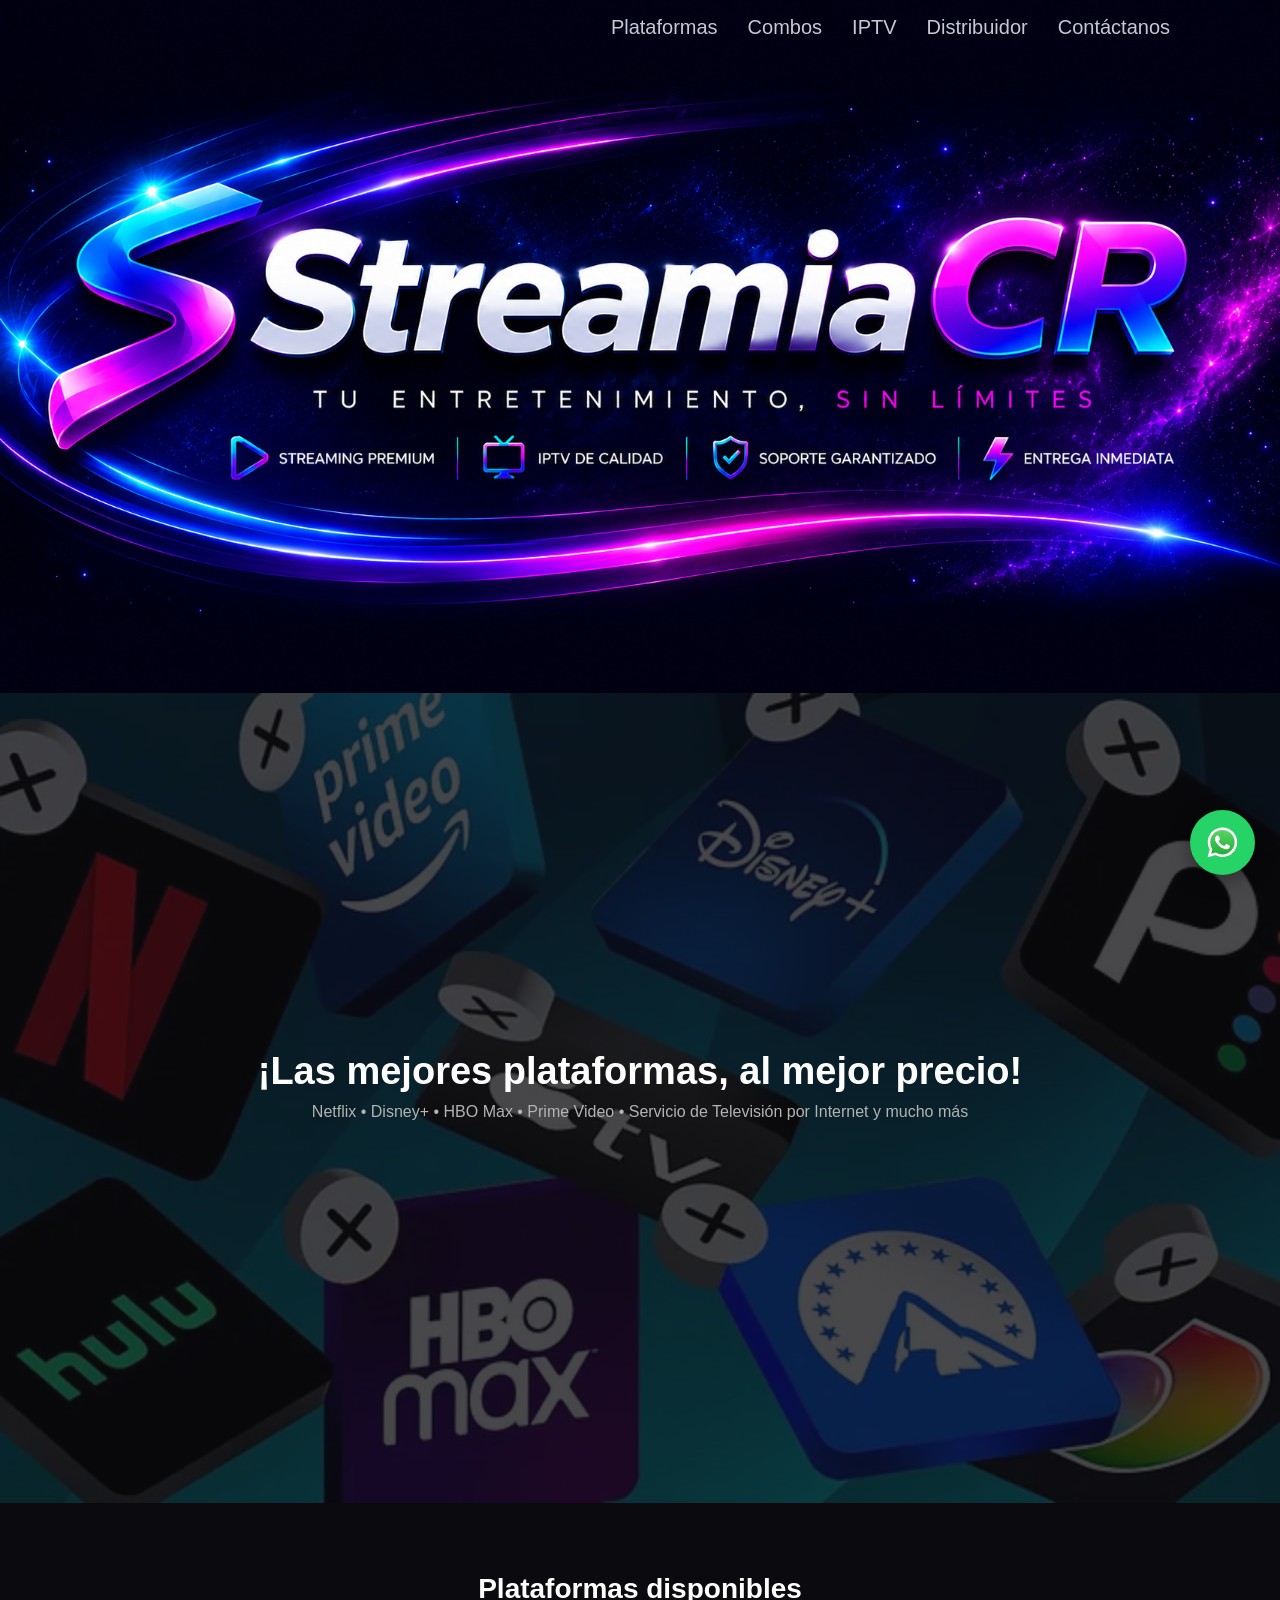
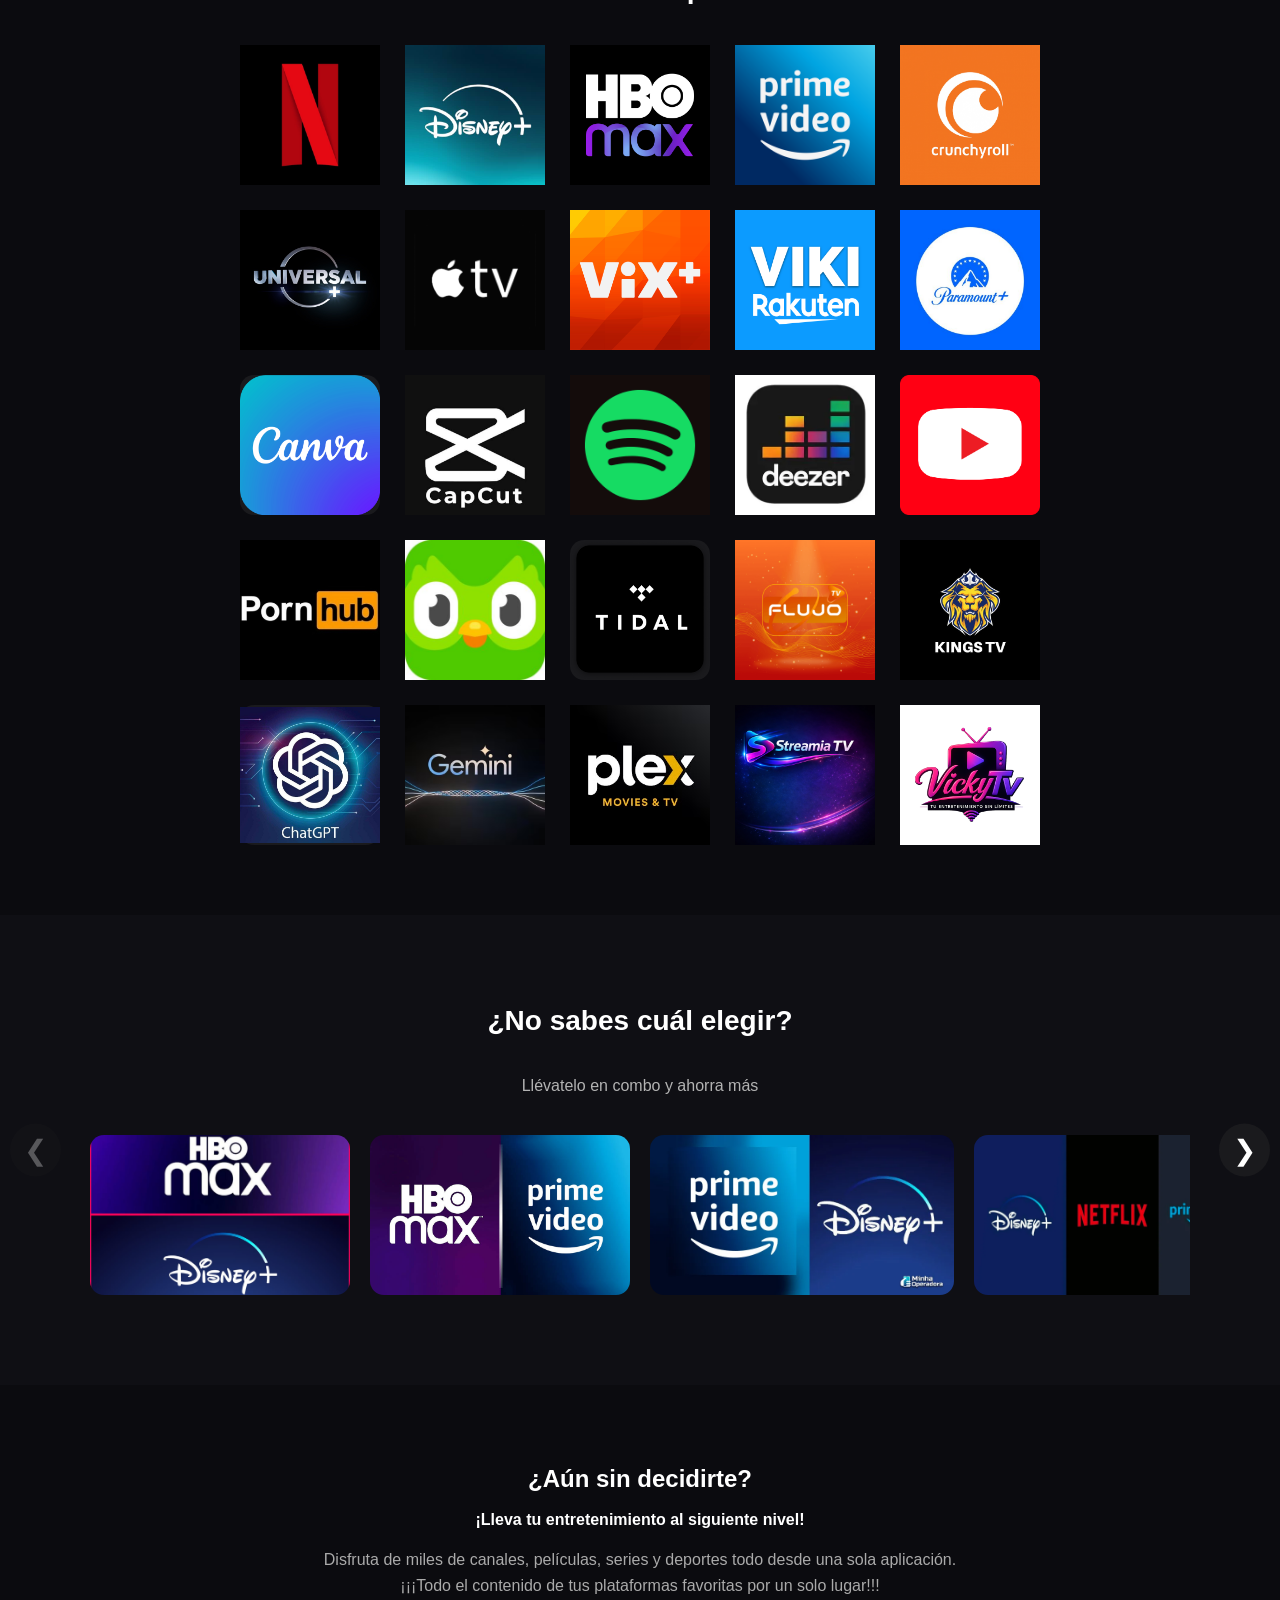
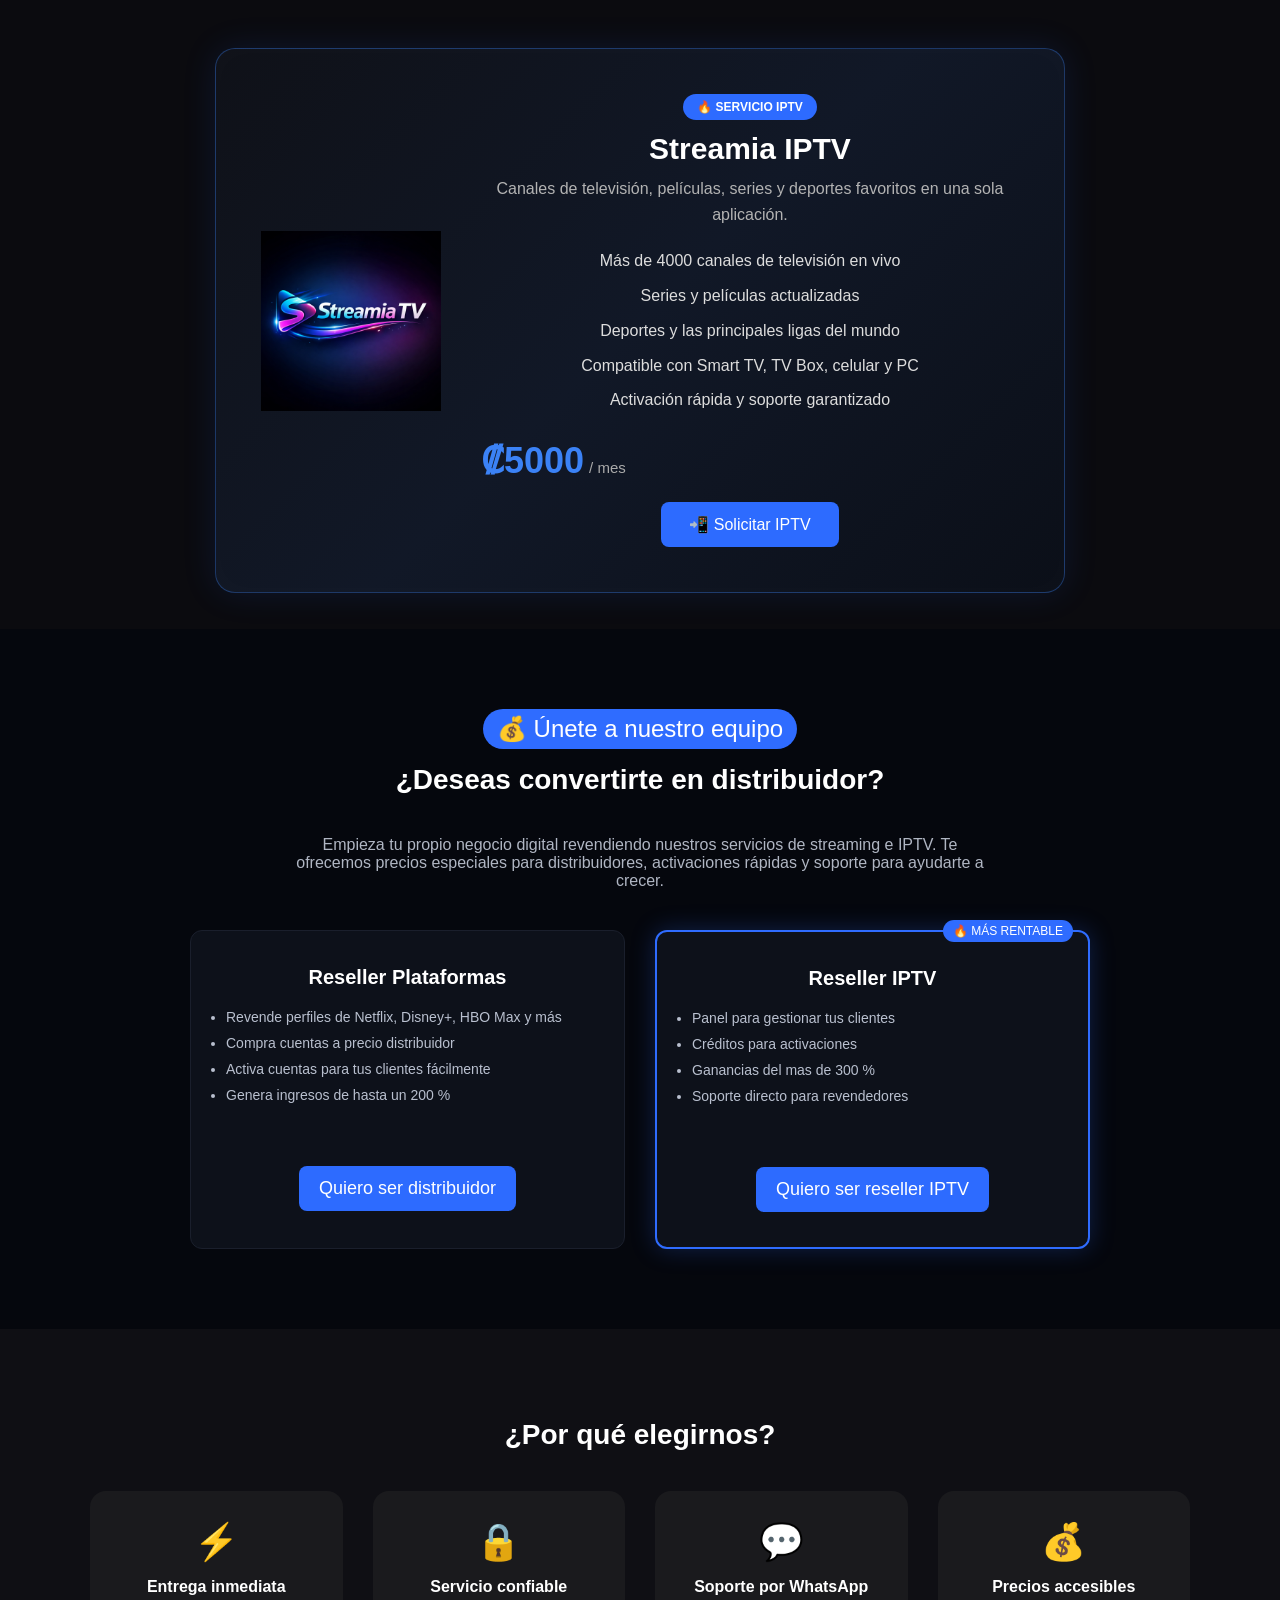
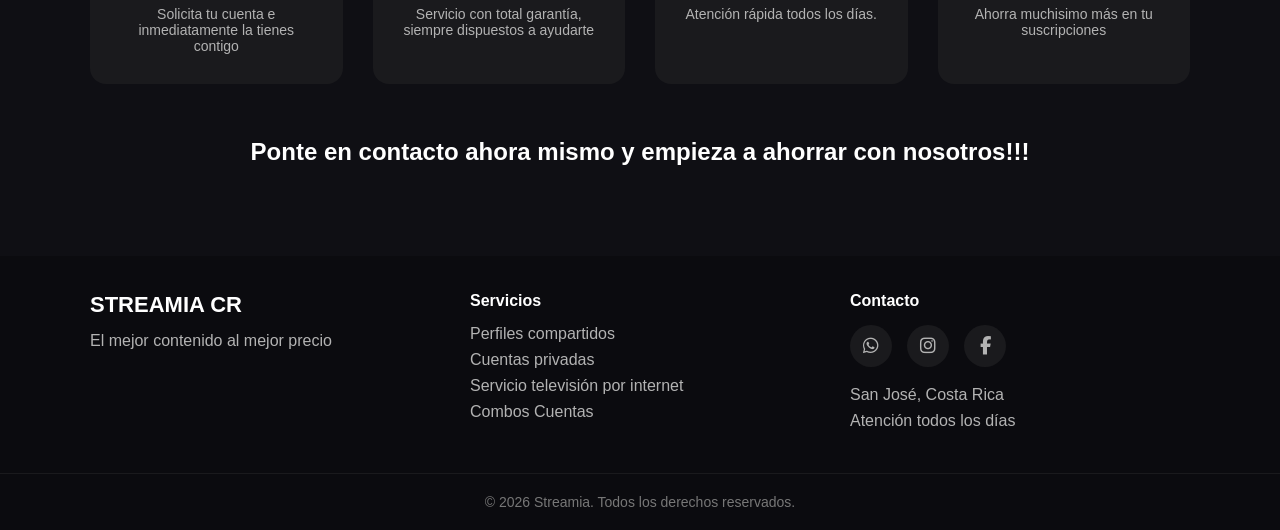
==== commit 509c0d16: "Update index.html" ====
--- a/index.html
+++ b/index.html
@@ -50,7 +50,7 @@
     target="_blank"
     aria-label="WhatsApp"
   >
-    <img src="img/Whatsapp.svg" alt="WhatsApp" />
+    <img src="img/WhatsApp.svg" alt="WhatsApp" />
   </a>
 
   <body>
